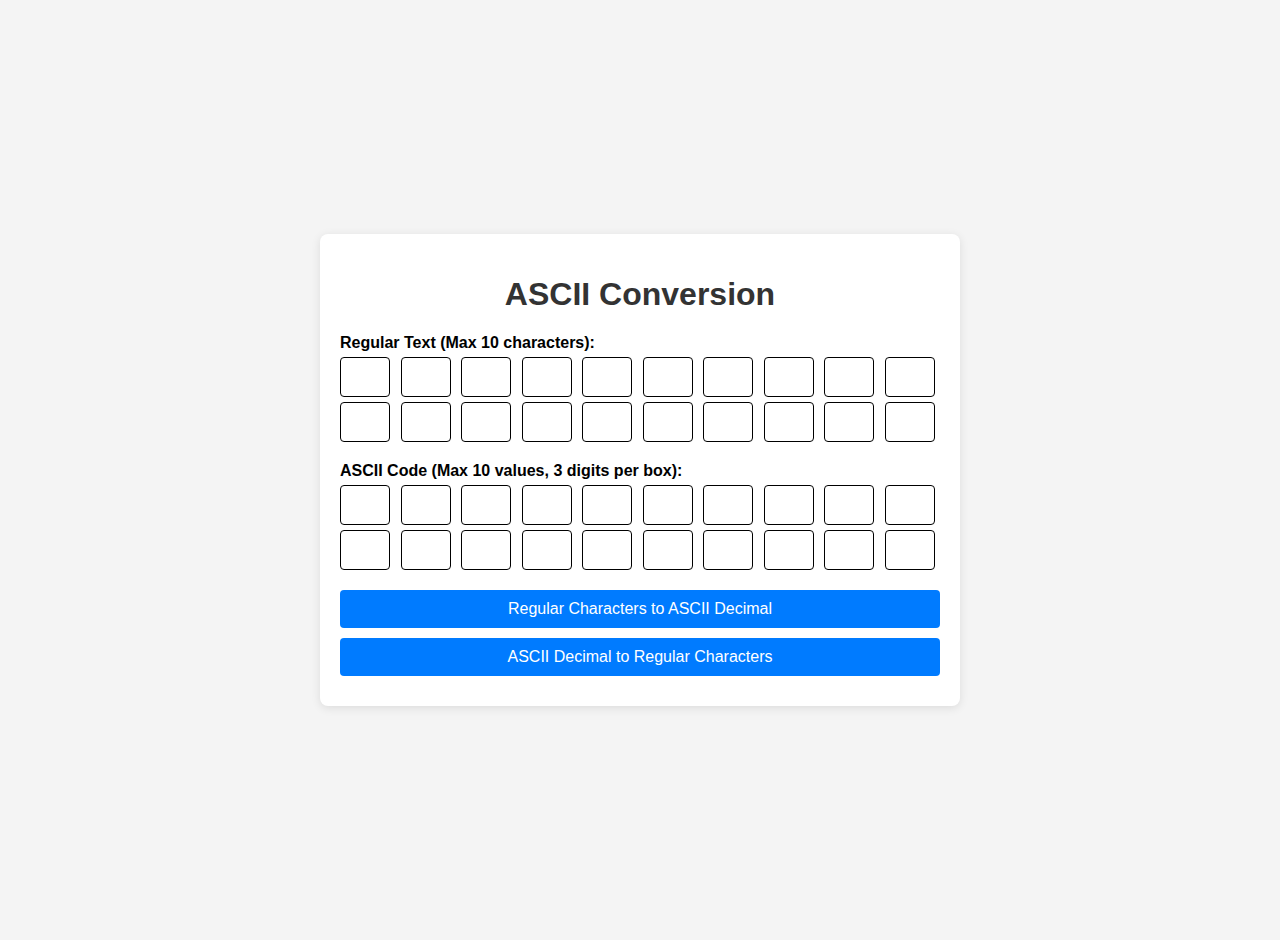
==== index.html @ 986e2286 "first commit" ====
<!DOCTYPE html>
<html lang="en">
<head>
    <meta charset="UTF-8">
    <meta name="viewport" content="width=device-width, initial-scale=1.0">
    <title>ASCII Code Encoder/Decoder</title>
    <style>
        body {
            font-family: Arial, sans-serif;
            background-color: #f4f4f4;
            margin: 0;
            padding: 20px;
            display: flex;
            justify-content: center;
            align-items: center;
            height: 100vh;
        }
        .container {
            background: white;
            border-radius: 8px;
            padding: 20px;
            box-shadow: 0 2px 10px rgba(0, 0, 0, 0.1);
            width: 100%;
            max-width: 600px;
        }
        h1 {
            text-align: center;
            color: #333;
        }
        .grid {
            display: grid;
            grid-template-columns: repeat(10, 1fr);
            gap: 5px;
            margin-bottom: 20px;
        }
        .box {
            width: 50px; /* Width adjusted for 3 digits */
            height: 40px;
            text-align: center;
            font-size: 16px;
            font-weight: bold;
            border: 1px solid black;
            border-radius: 4px;
            background-color: white;
            color: black;
            display: flex;
            justify-content: center;
            align-items: center;
            transition: border 0.3s;
            padding: 0 5px;
            box-sizing: border-box;
            max-width: 100%;
        }
        .box.filled {
            border: 1px solid black; /* Retain black border when filled */
        }
        .box.active {
            border: 2px solid blue; /* Blue border for active box */
        }
        button {
            width: 100%;
            padding: 10px;
            background: #007BFF;
            color: white;
            border: none;
            border-radius: 4px;
            font-size: 16px;
            cursor: pointer;
            margin-bottom: 10px;
        }
        button:hover {
            background: #0056b3;
        }
        .label {
            margin: 0 0 5px;
            font-weight: bold;
        }
        input[type="text"] {
            position: absolute;
            opacity: 0;
            pointer-events: none;
        }
    </style>
</head>
<body>
    <div class="container">
        <h1>ASCII Conversion</h1>

        <p class="label">Regular Text (Max 10 characters):</p>
        <div id="textGrid" class="grid"></div>

        <p class="label">ASCII Code (Max 10 values, 3 digits per box):</p>
        <div id="asciiGrid" class="grid"></div>

        <button onclick="encodeToASCII()">Regular Characters to ASCII Decimal</button>
        <button onclick="decodeFromASCII()">ASCII Decimal to Regular Characters</button>

        <!-- Hidden input fields -->
        <input id="normalTextInput" type="text" maxlength="20" autofocus>
        <input id="asciiInput" type="text" maxlength="60">
    </div>

    <script>
        const maxCharacters = 20;
        const maxDigitsPerBox = 3; // 3 digits per ASCII box

        // Create the grids for both normal text and ASCII codes
        function createGrid(containerId) {
            const container = document.getElementById(containerId);
            container.innerHTML = ''; // Clear existing grid
            for (let i = 0; i < maxCharacters; i++) {
                const box = document.createElement('div');
                box.className = 'box';
                box.setAttribute('contenteditable', 'true');
                container.appendChild(box);
            }
        }

        function updateGrid(containerId, values) {
            const container = document.getElementById(containerId);
            const boxes = container.querySelectorAll('.box');
            boxes.forEach((box, index) => {
                box.innerText = values[index] || '';
                // Add the filled class if the box is not empty
                if (values[index]) {
                    box.classList.add('filled');
                } else {
                    box.classList.remove('filled');
                }
            });
        }

        function getGridValues(containerId) {
            const container = document.getElementById(containerId);
            return Array.from(container.querySelectorAll('.box'))
                .map(box => box.innerText.trim())
                .filter(value => value !== '');
        }

        function encodeToASCII() {
            const textValues = getGridValues('textGrid');
            if (textValues.length === 0) {
                alert('Please enter text to encode.');
                return;
            }
            const asciiValues = textValues.map(char => char.charCodeAt(0).toString());
            updateGrid('asciiGrid', asciiValues);
        }

        function decodeFromASCII() {
            const asciiValues = getGridValues('asciiGrid');
            if (asciiValues.length === 0) {
                alert('Please enter ASCII codes to decode.');
                return;
            }
            try {
                const textValues = asciiValues.map(code => String.fromCharCode(parseInt(code, 10)));
                updateGrid('textGrid', textValues);
            } catch (error) {
                alert('Invalid ASCII input. Ensure all entries are valid numbers.');
            }
        }

        // Handle input for normal text grid
        function handleTextGridInput(event) {
            const grid = document.getElementById('textGrid');
            const boxes = grid.querySelectorAll('.box');
            let nextBox = null;

            boxes.forEach((box, index) => {
                if (box === event.target) {
                    box.classList.add('filled');
                    nextBox = boxes[index + 1] || null;
                } else {
                    box.classList.remove('active');
                }
            });

            // Move the active blue border to the next box
            if (nextBox) {
                nextBox.classList.add('active');
                nextBox.focus();
            }
        }

        // Handle input for ASCII code grid
        function handleAsciiGridInput(event) {
            const grid = document.getElementById('asciiGrid');
            const boxes = grid.querySelectorAll('.box');
            let nextBox = null;

            // Track the input length for the box
            const currentValue = event.target.innerText.trim();

            // If the box is filled with 3 characters, move to the next one
            if (currentValue.length >= maxDigitsPerBox) {
                nextBox = boxes[Array.from(boxes).indexOf(event.target) + 1] || null;
                if (nextBox) {
                    nextBox.focus();
                }
            }
        }

        // Set the active box (move the blue border)
        function setActiveBox(containerId) {
            const boxes = document.getElementById(containerId).querySelectorAll('.box');
            boxes.forEach(box => box.classList.remove('active'));
            const activeBox = Array.from(boxes).find(box => box.innerText === '' || box.innerText === null);
            if (activeBox) {
                activeBox.classList.add('active');
                activeBox.focus();
            }
        }

        // Initialize grids and hidden input
        createGrid('textGrid');
        createGrid('asciiGrid');

        // Add event listeners for grid inputs
        document.getElementById('textGrid').addEventListener('click', () => {
            setActiveBox('textGrid');
        });
        document.getElementById('asciiGrid').addEventListener('click', () => {
            setActiveBox('asciiGrid');
        });

        // Handle typing events for both normal text and ASCII inputs
        document.querySelectorAll('.box').forEach(box => {
            box.addEventListener('input', handleTextGridInput);
        });

        document.querySelectorAll('.box').forEach(box => {
            box.addEventListener('input', handleAsciiGridInput);
        });

        // Deactivate active box if clicking outside the grid
        document.body.addEventListener('click', (event) => {
            if (!document.getElementById('textGrid').contains(event.target) && 
                !document.getElementById('asciiGrid').contains(event.target)) {
                document.querySelectorAll('.box').forEach(box => box.classList.remove('active'));
            }
        });

        // Handle Backspace to move to the previous box and place cursor at the end
        document.querySelectorAll('.box').forEach(box => {
            box.addEventListener('keydown', function(event) {
                if (event.key === 'Backspace' && event.target.innerText === '') {
                    const previousBox = event.target.previousElementSibling;
                    if (previousBox) {
                        previousBox.classList.add('active');
                        previousBox.focus();
                        previousBox.innerText = previousBox.innerText.trim();
                    }
                }
            });
        });
    </script>
</body>
</html>
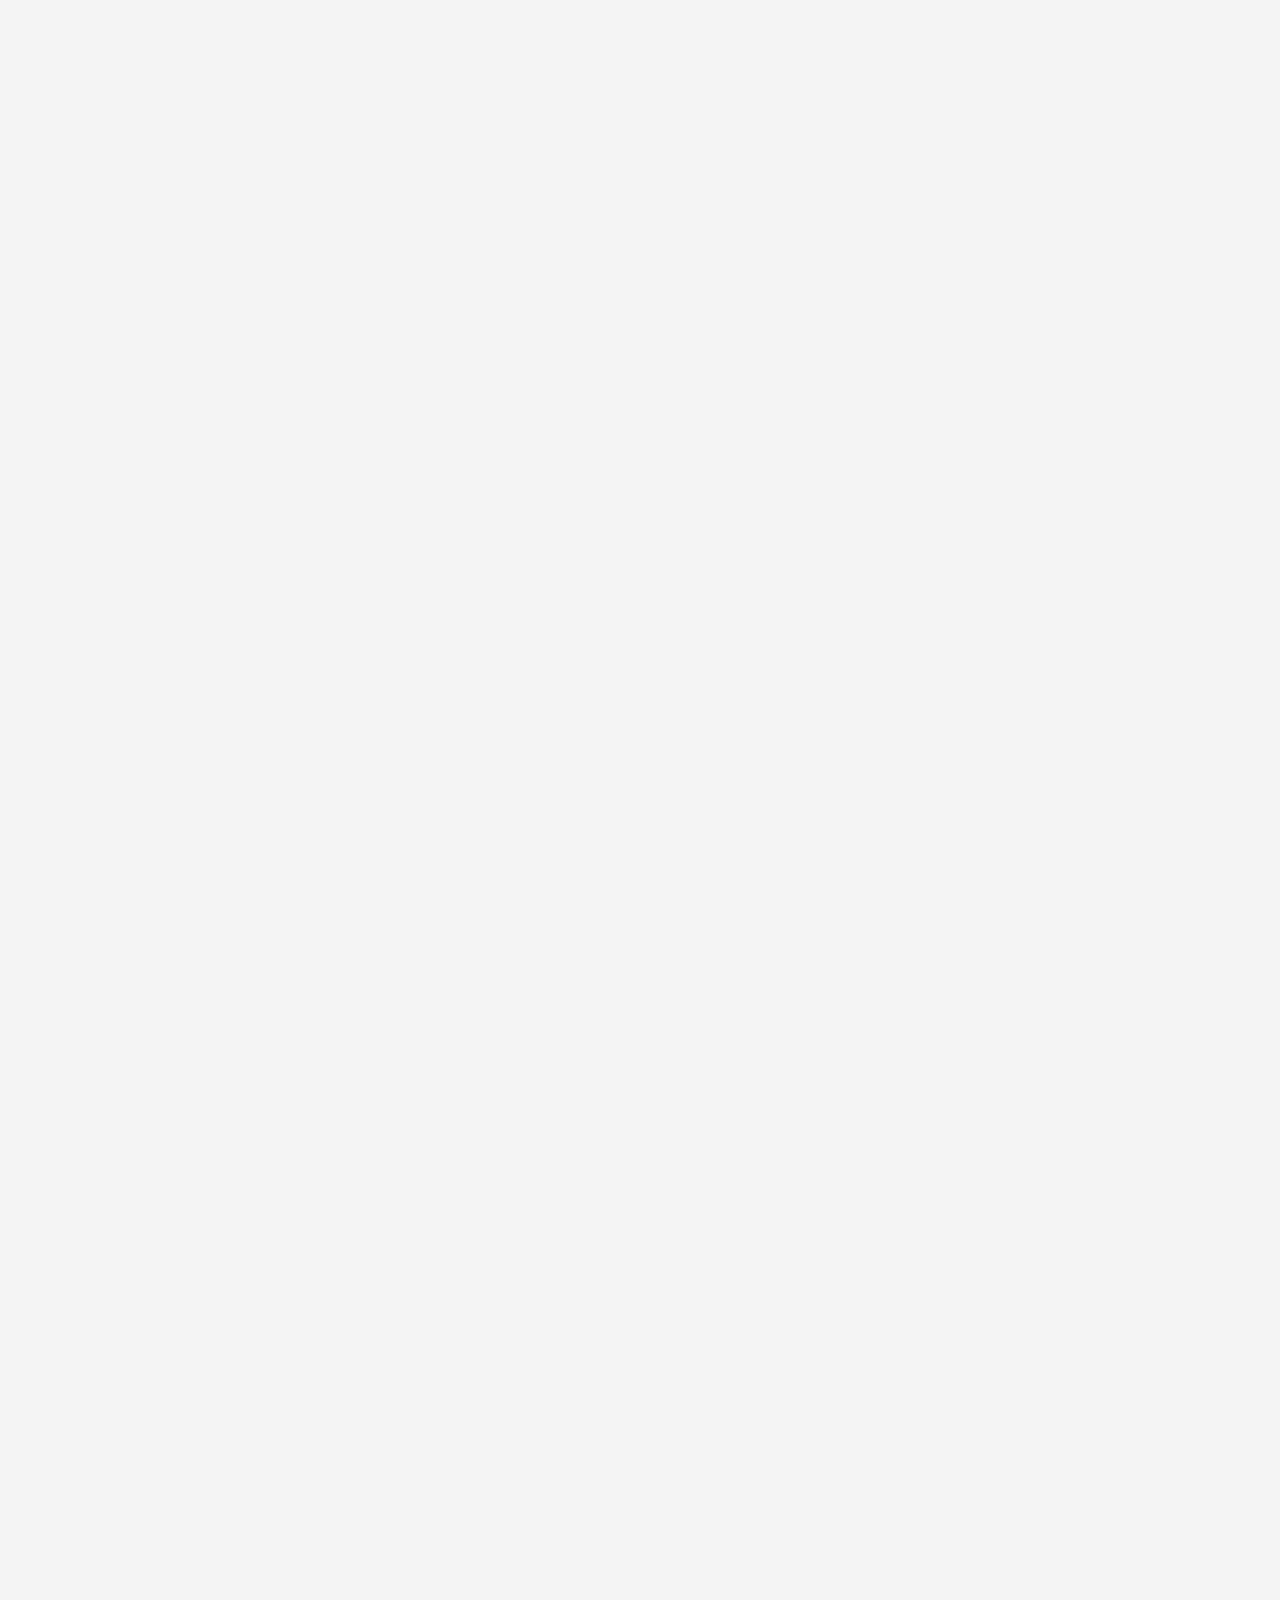
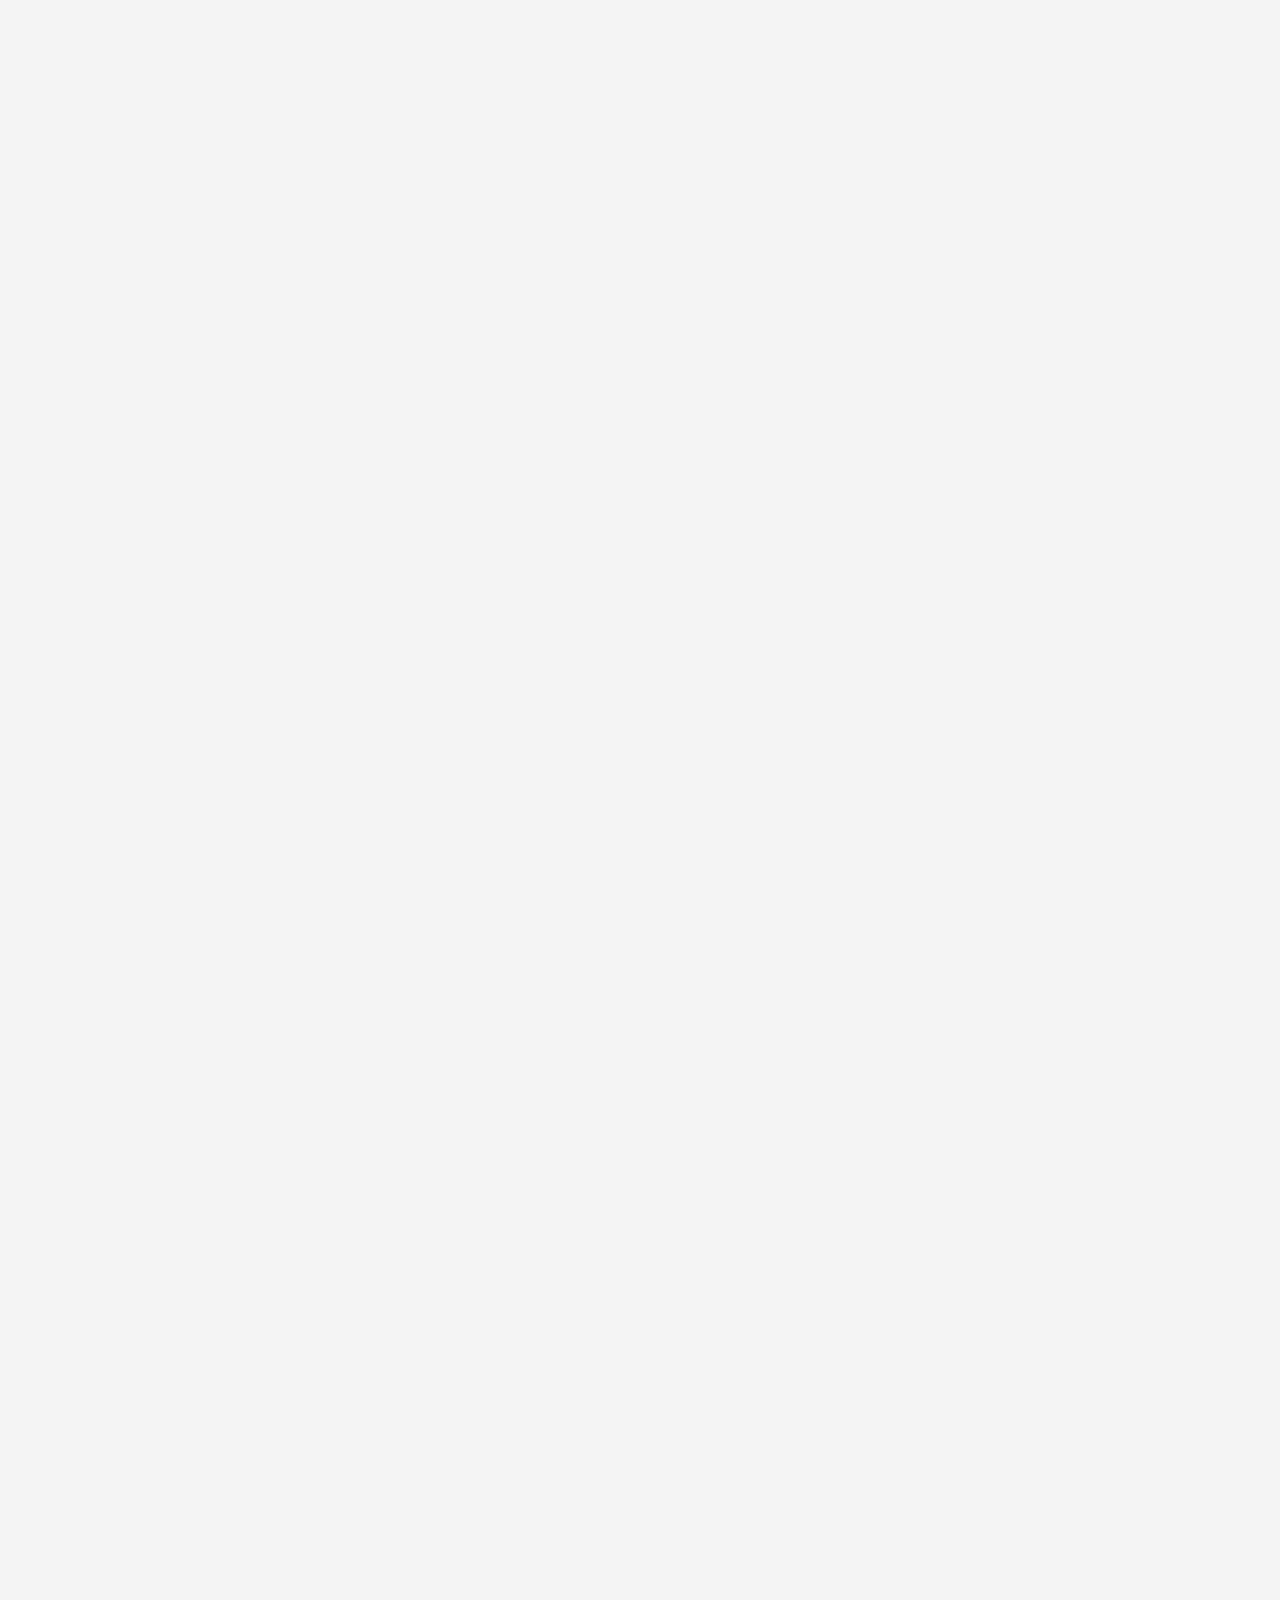
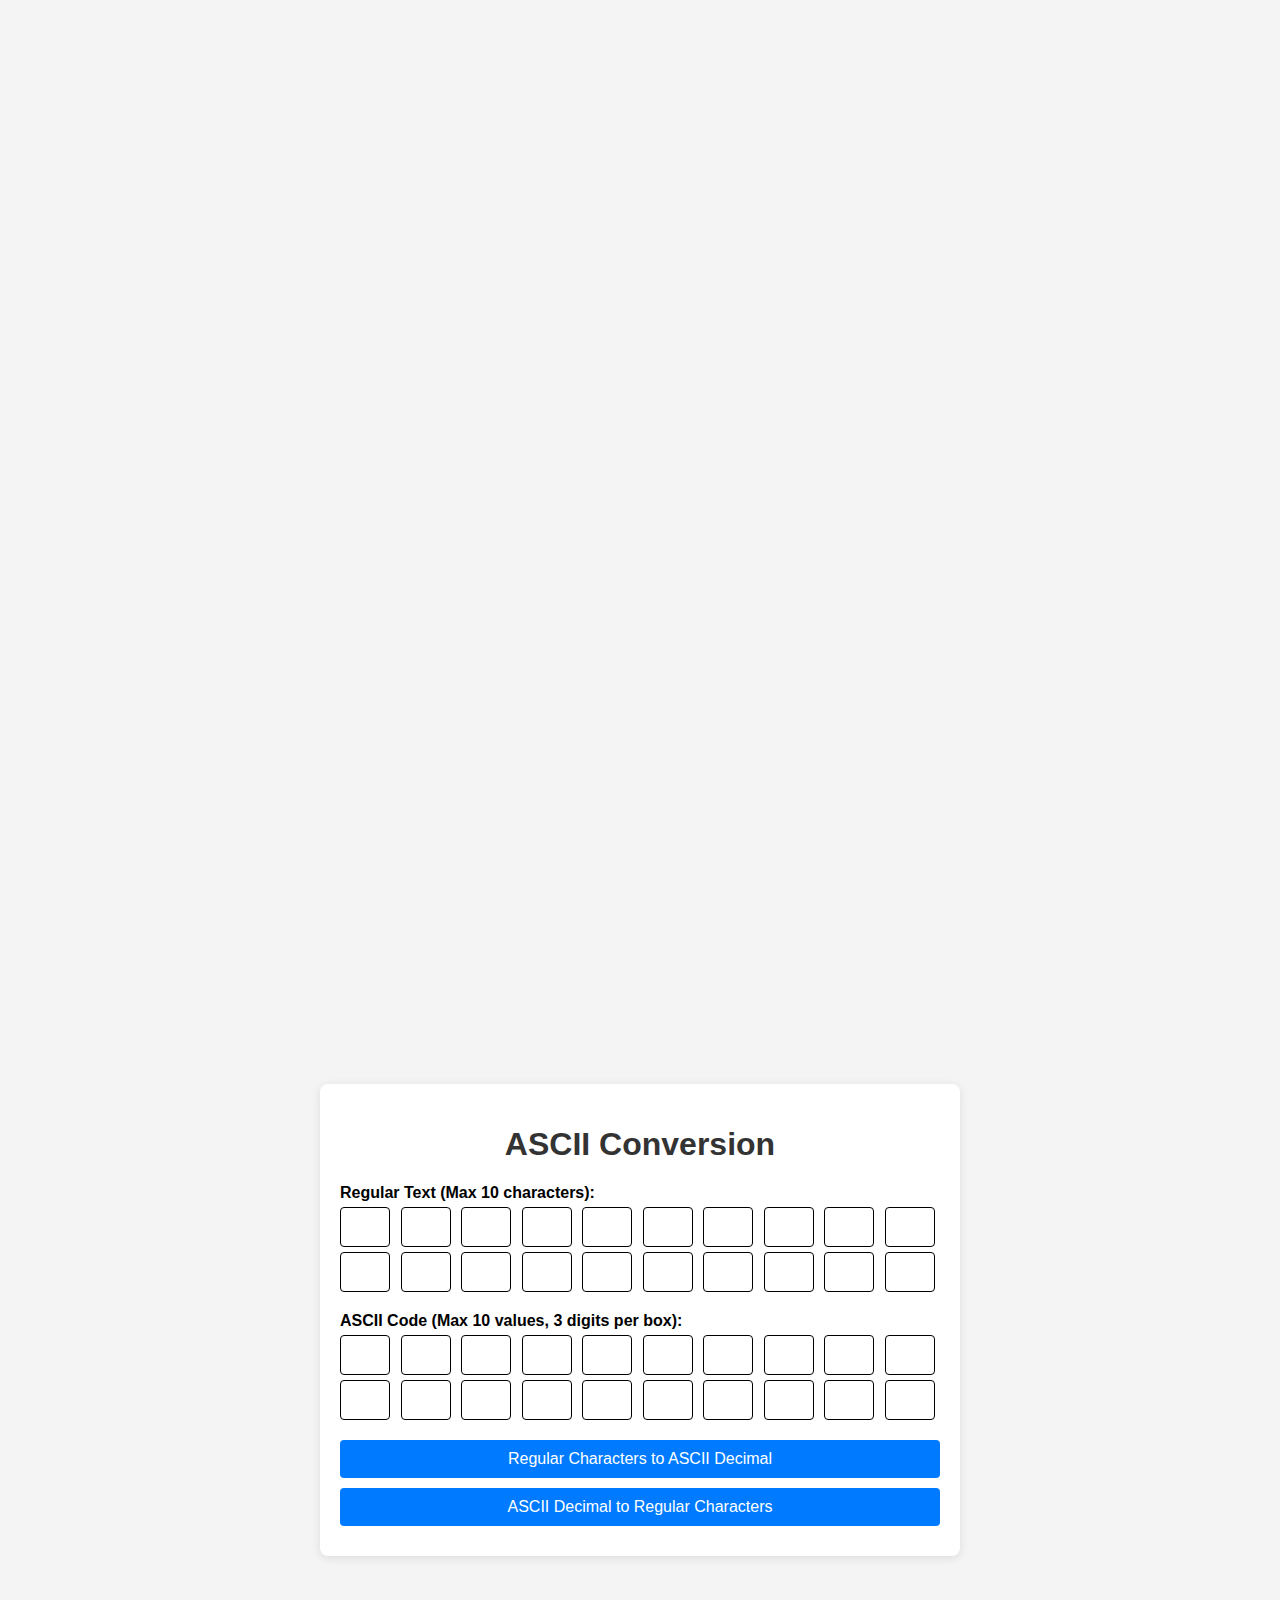
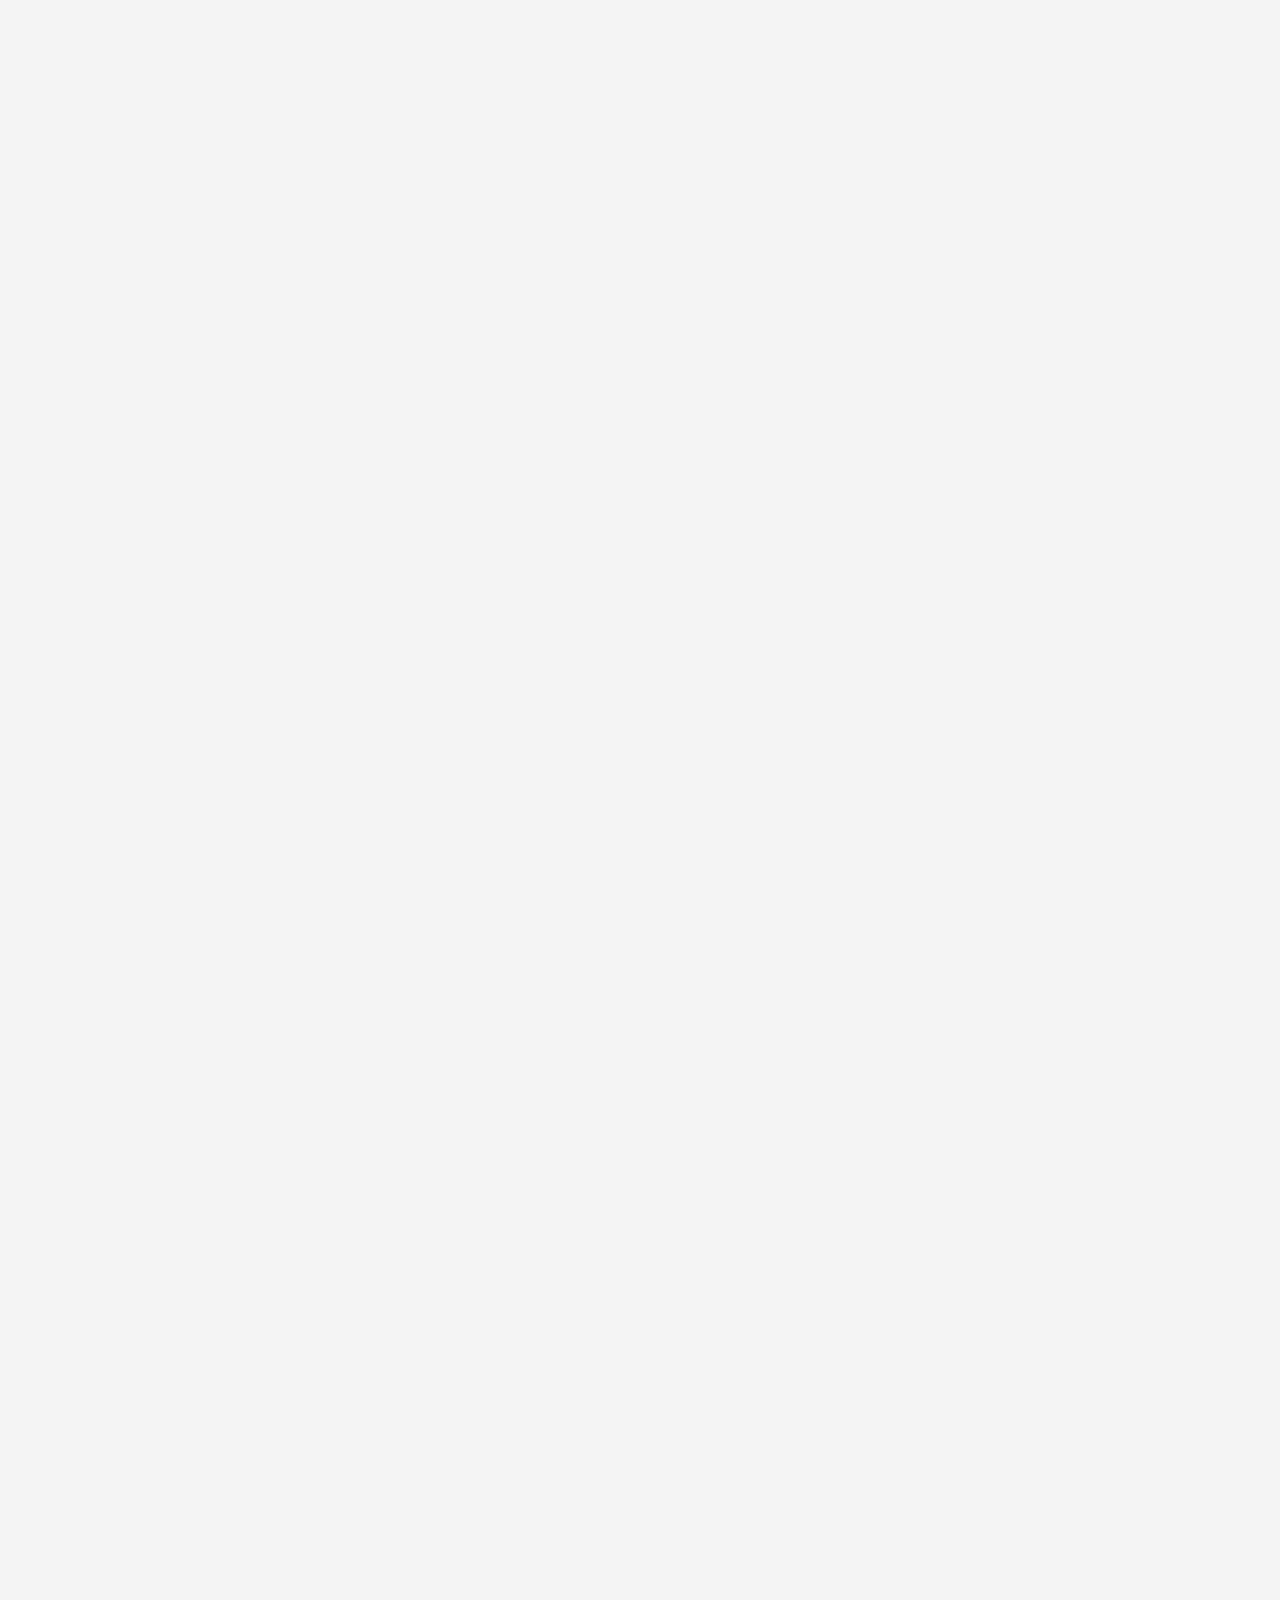
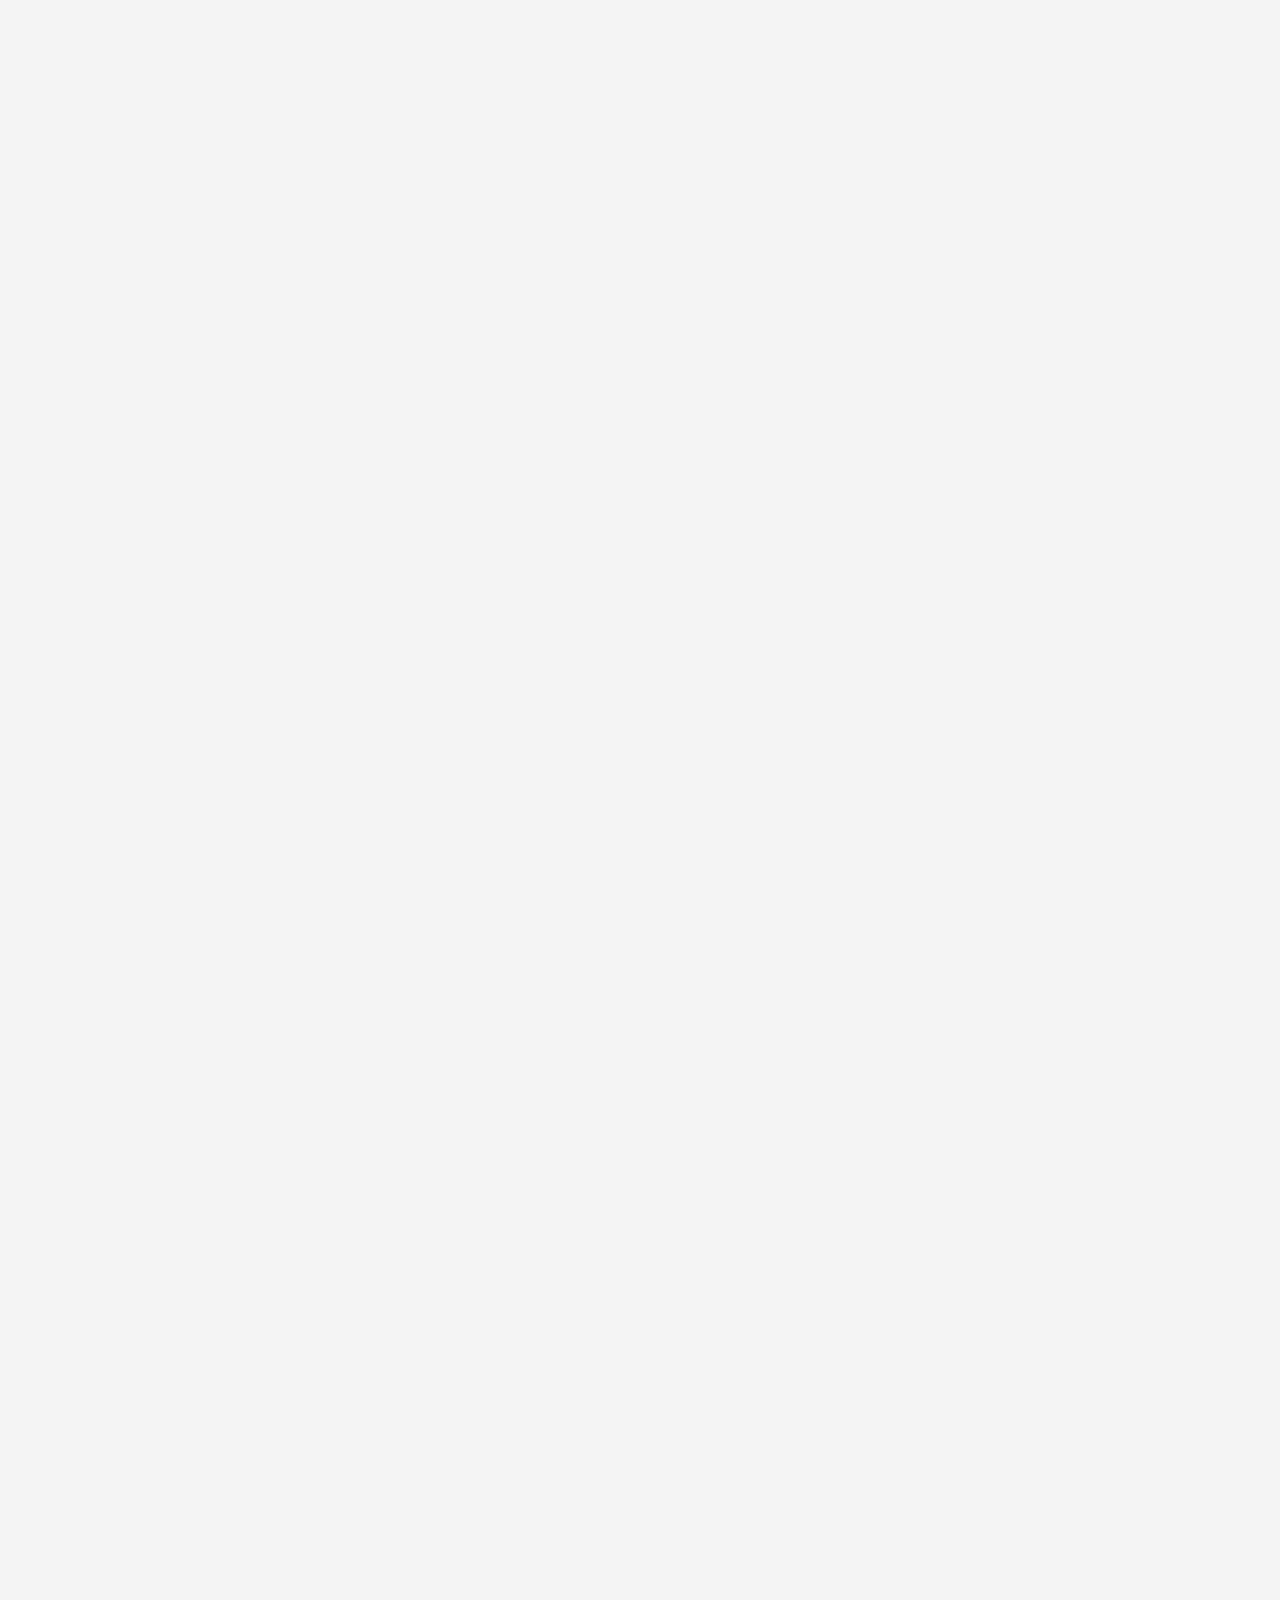
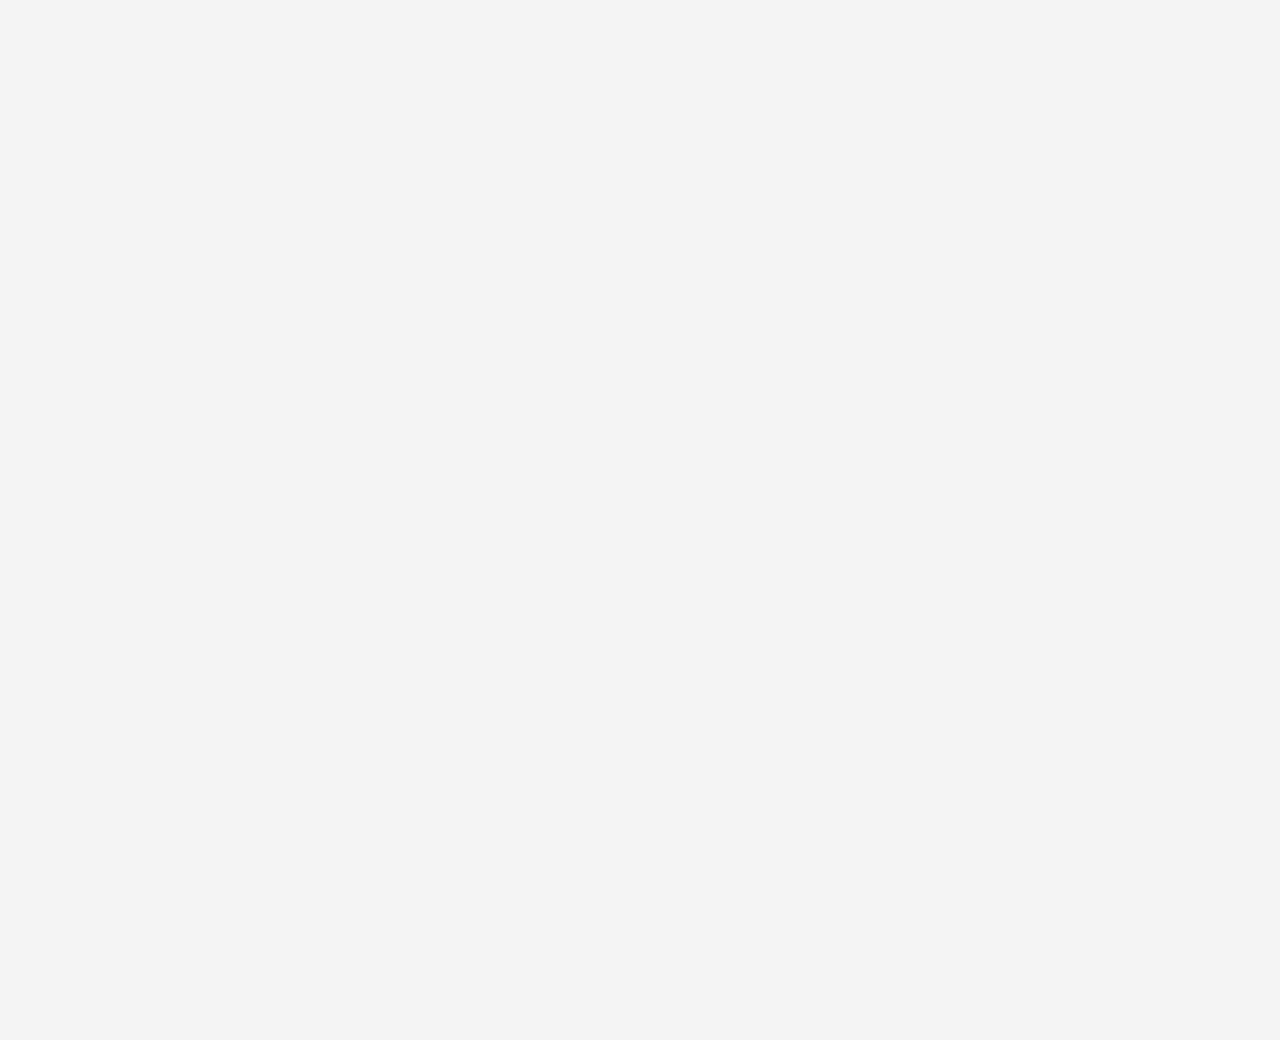
==== commit d02ad9c4: "HELLO CAN YOU SEE ME" ====
--- a/index.html
+++ b/index.html
@@ -13,7 +13,7 @@
             display: flex;
             justify-content: center;
             align-items: center;
-            height: 100vh;
+            height: 1000vh; 
         }
         .container {
             background: white;
@@ -83,6 +83,7 @@
     </style>
 </head>
 <body>
+    <!--HELLO CAN YOU SEE ME-->
     <div class="container">
         <h1>ASCII Conversion</h1>
 
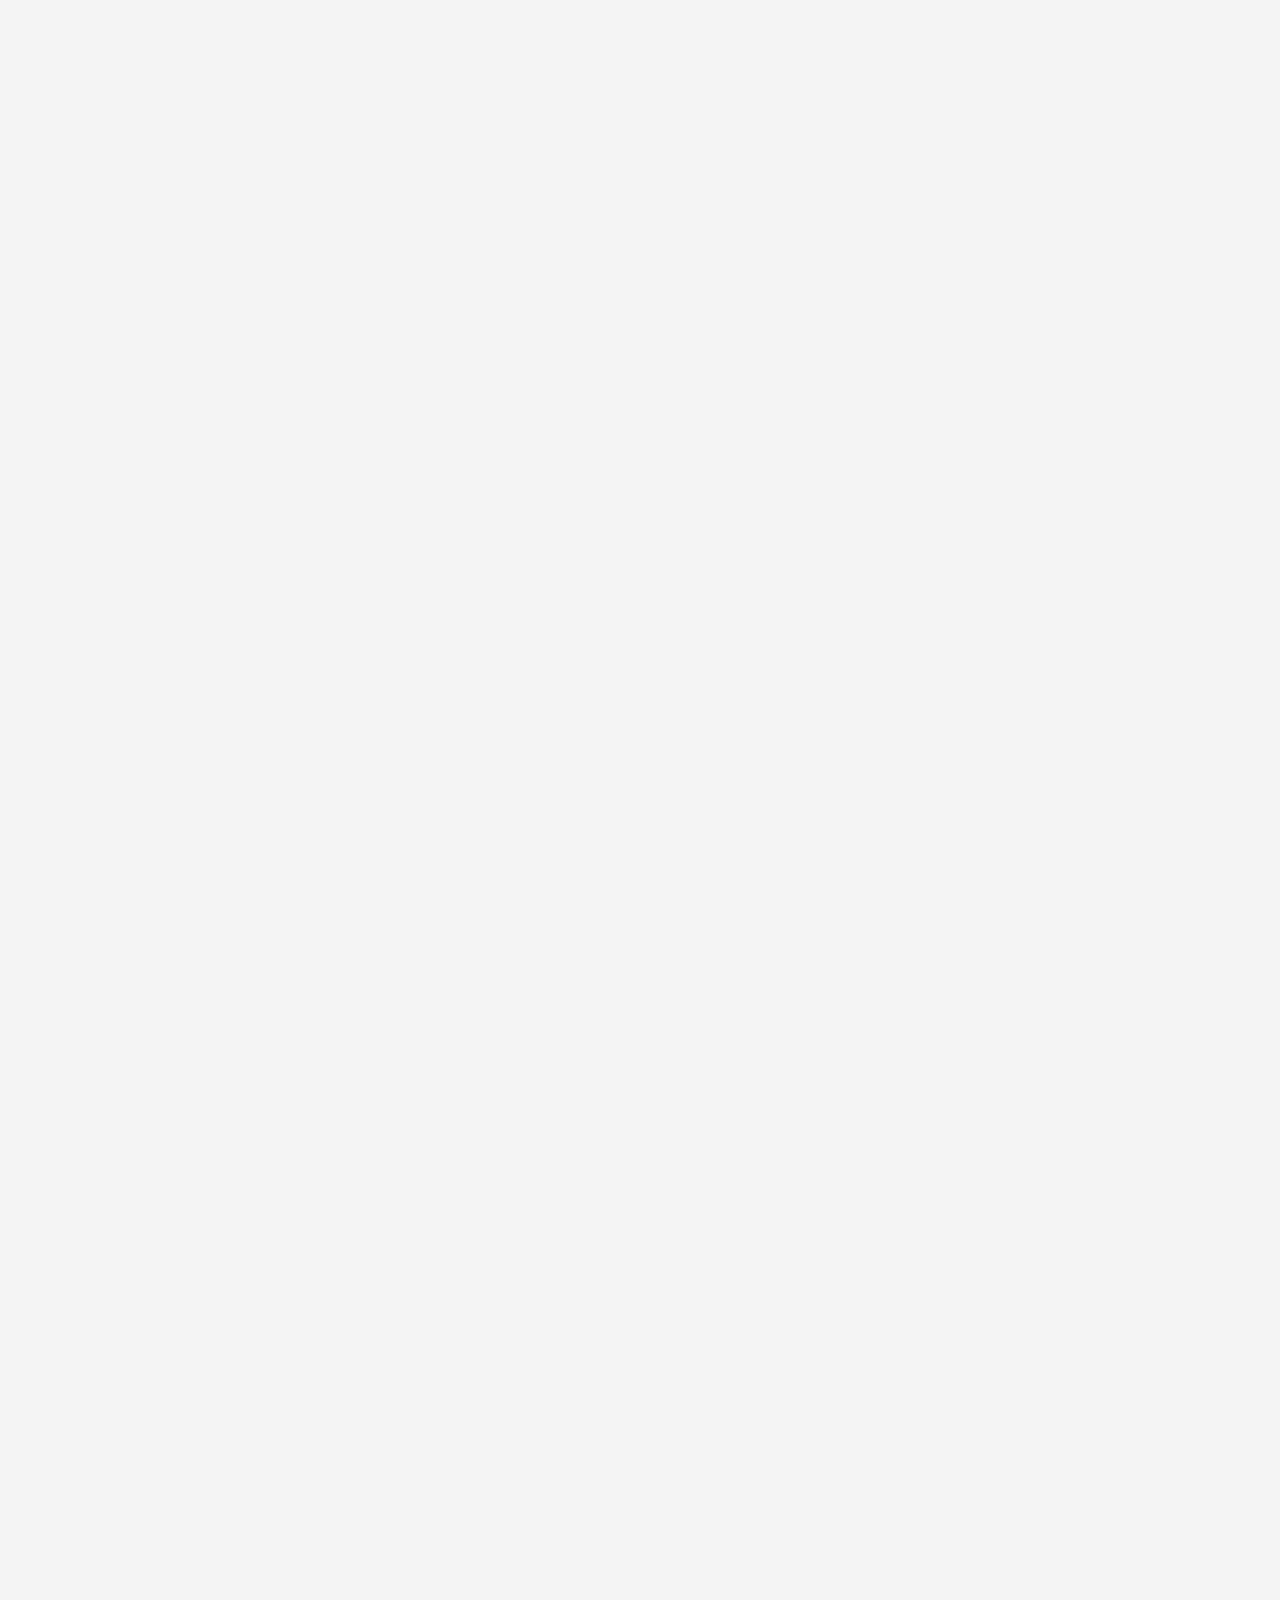
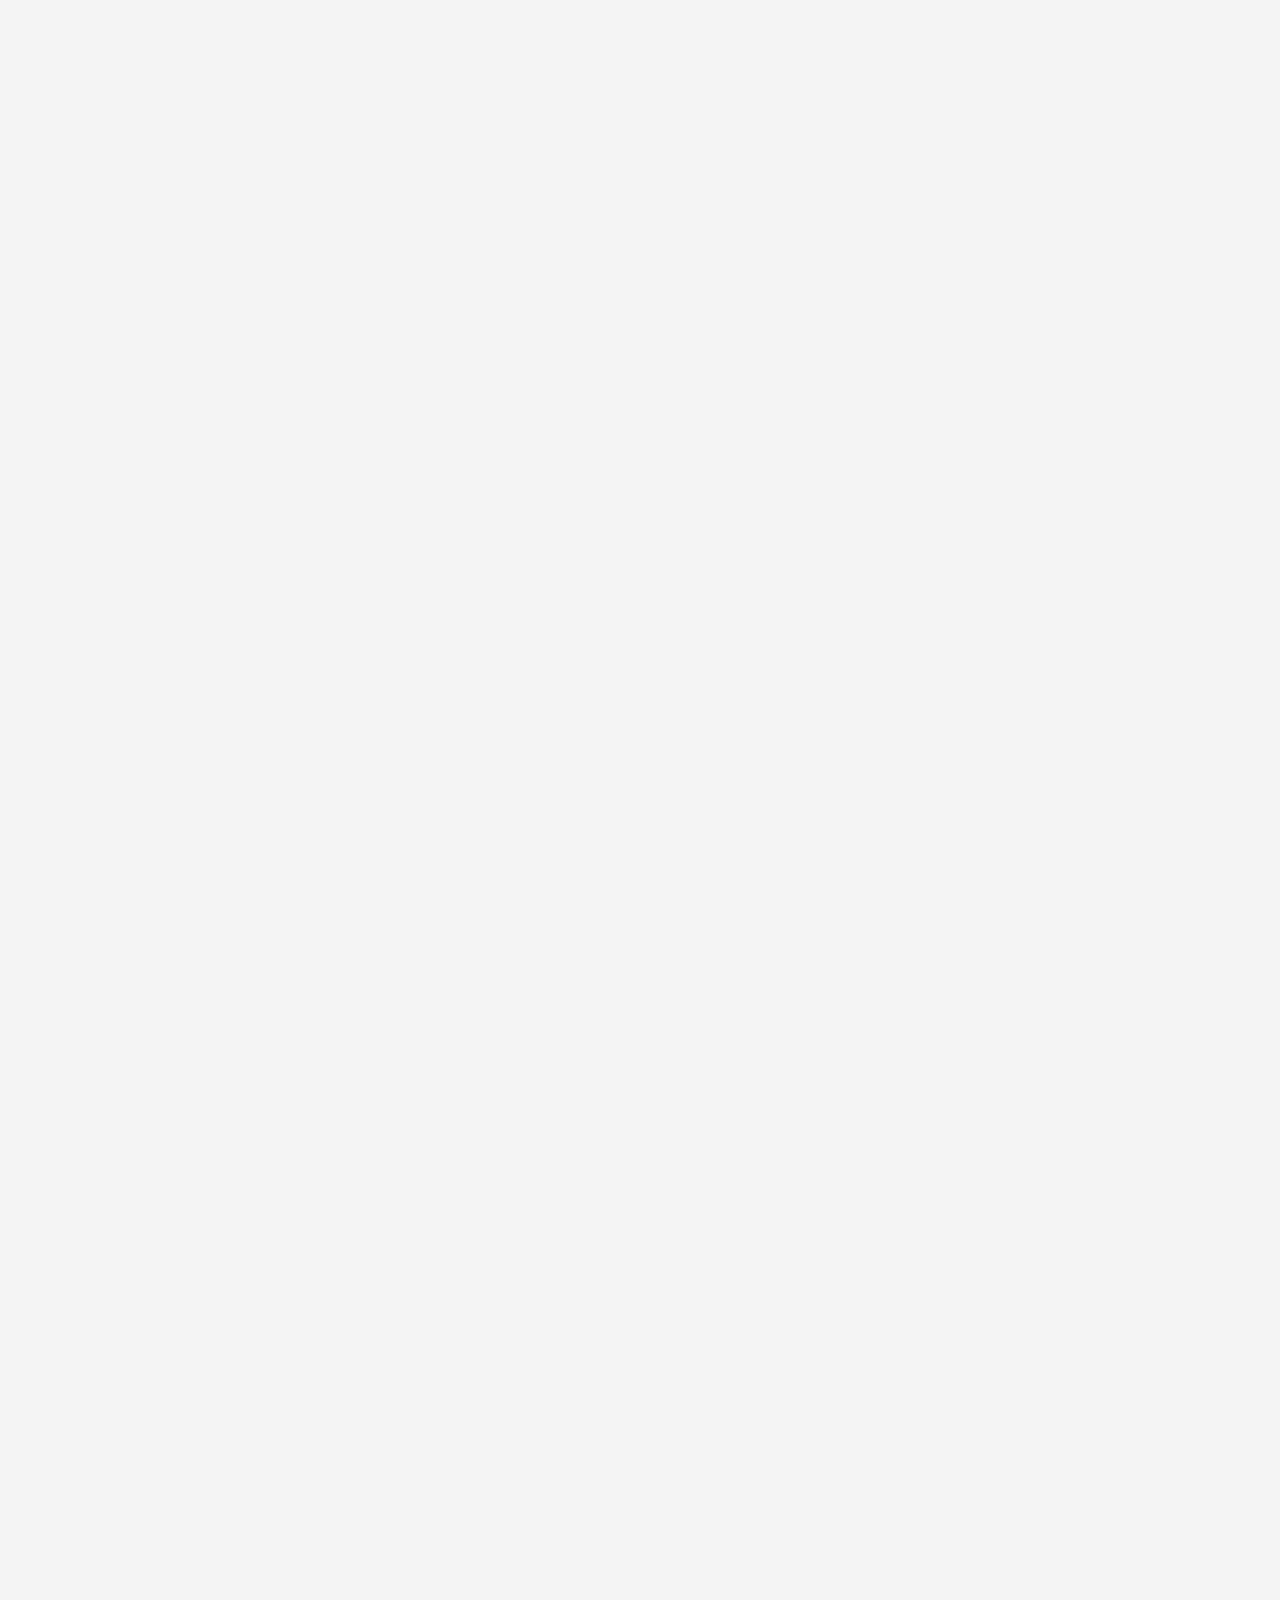
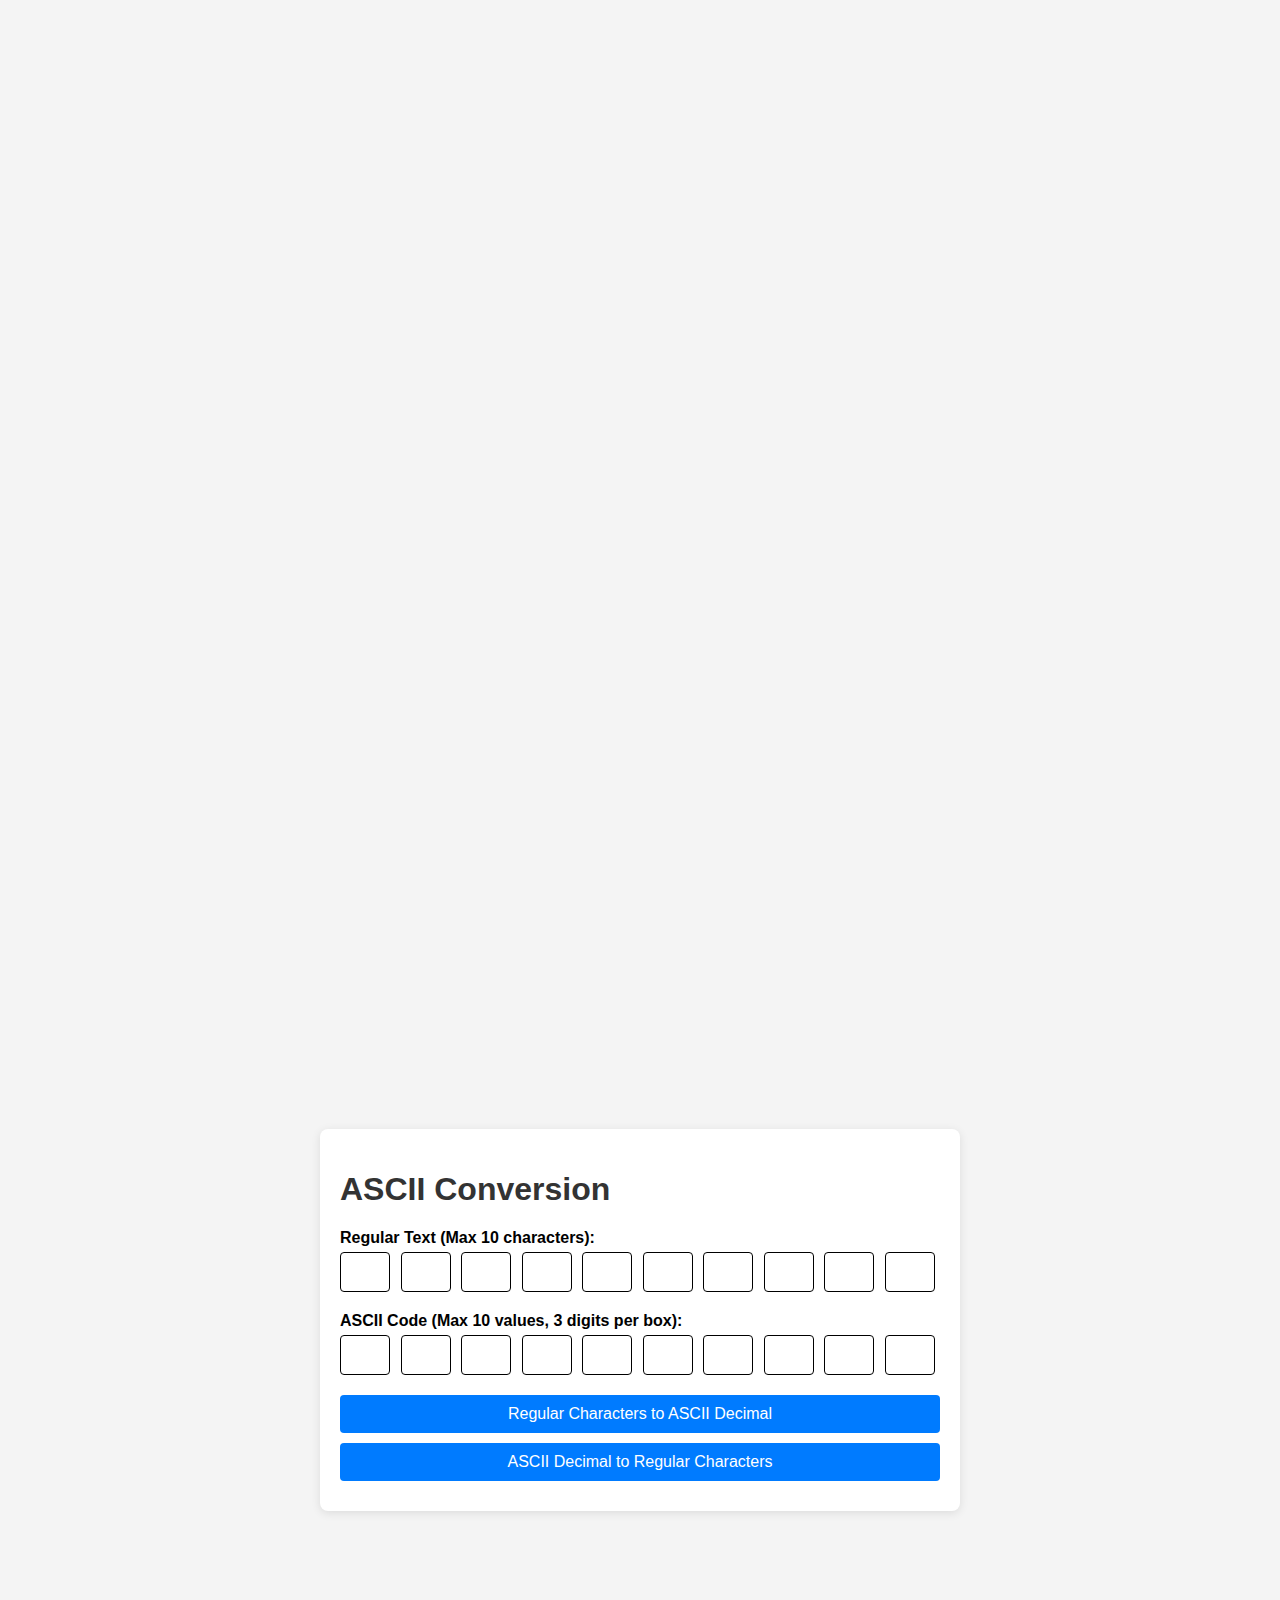
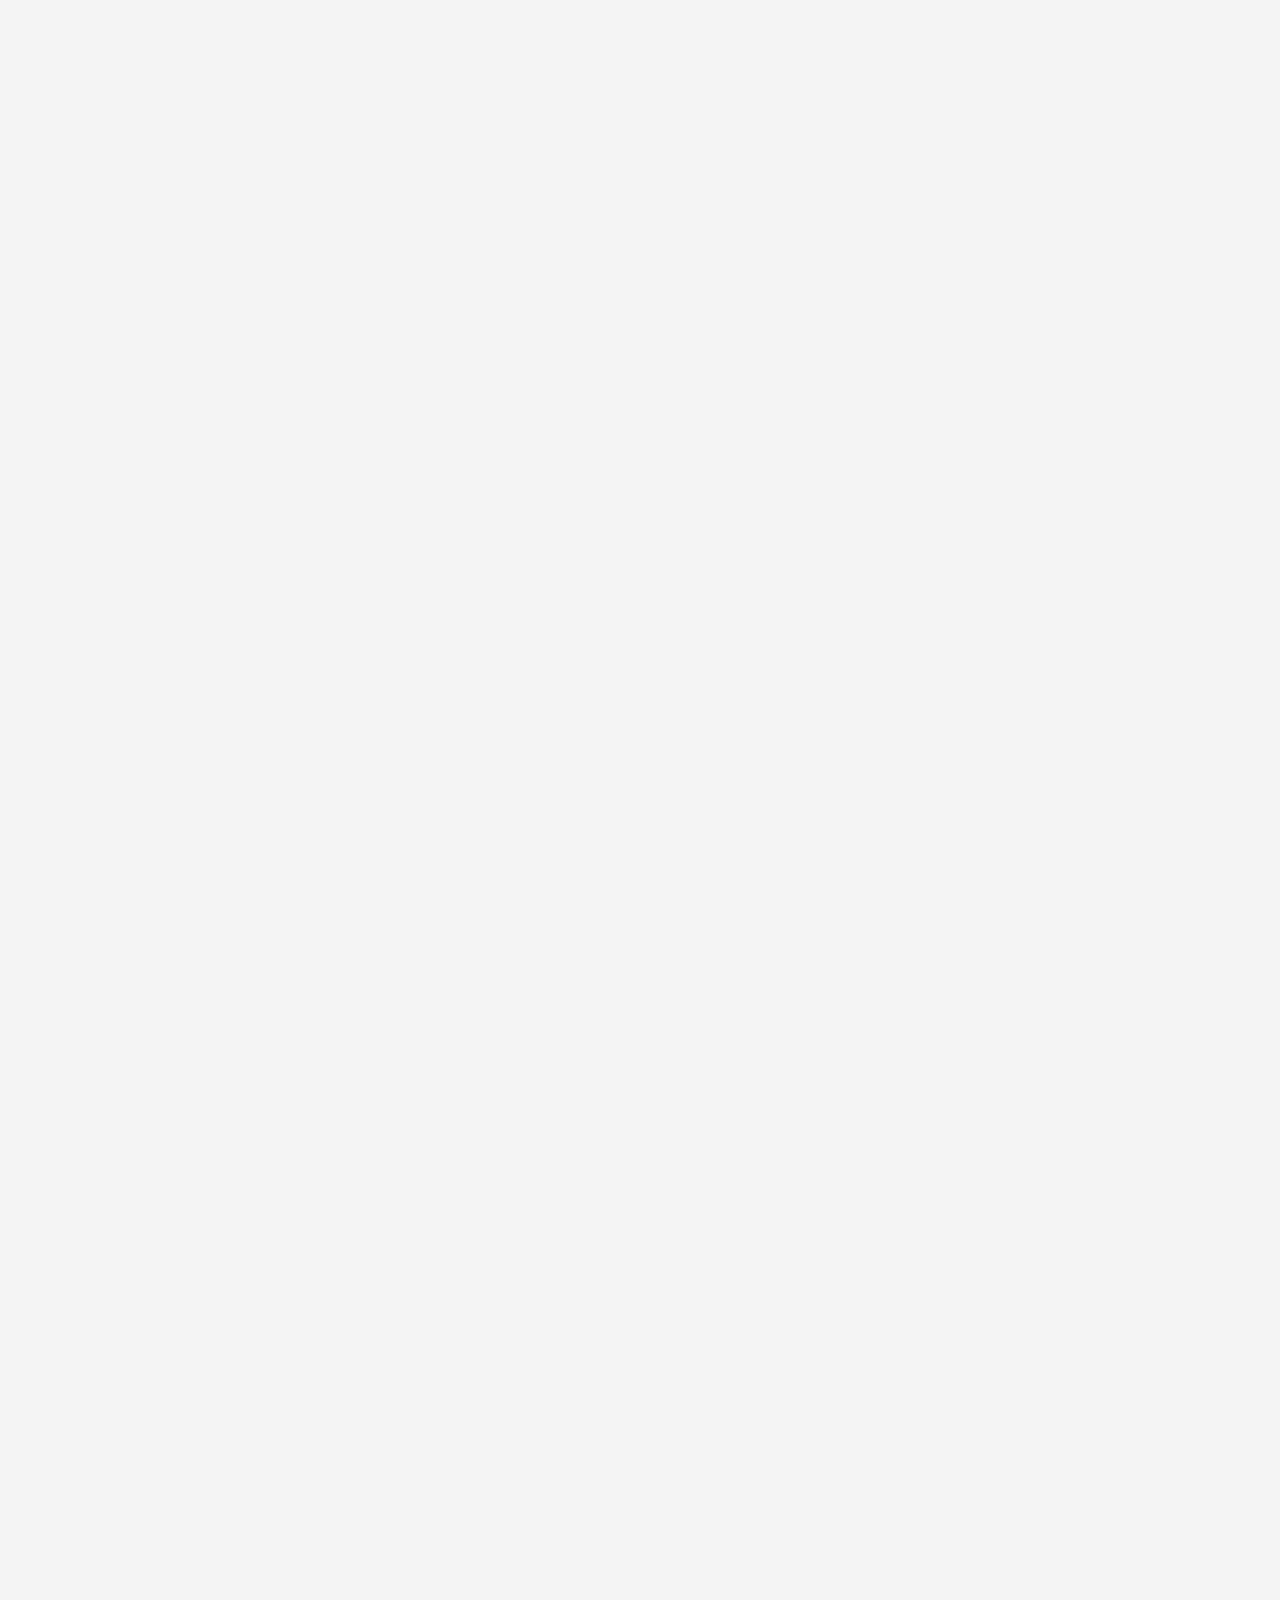
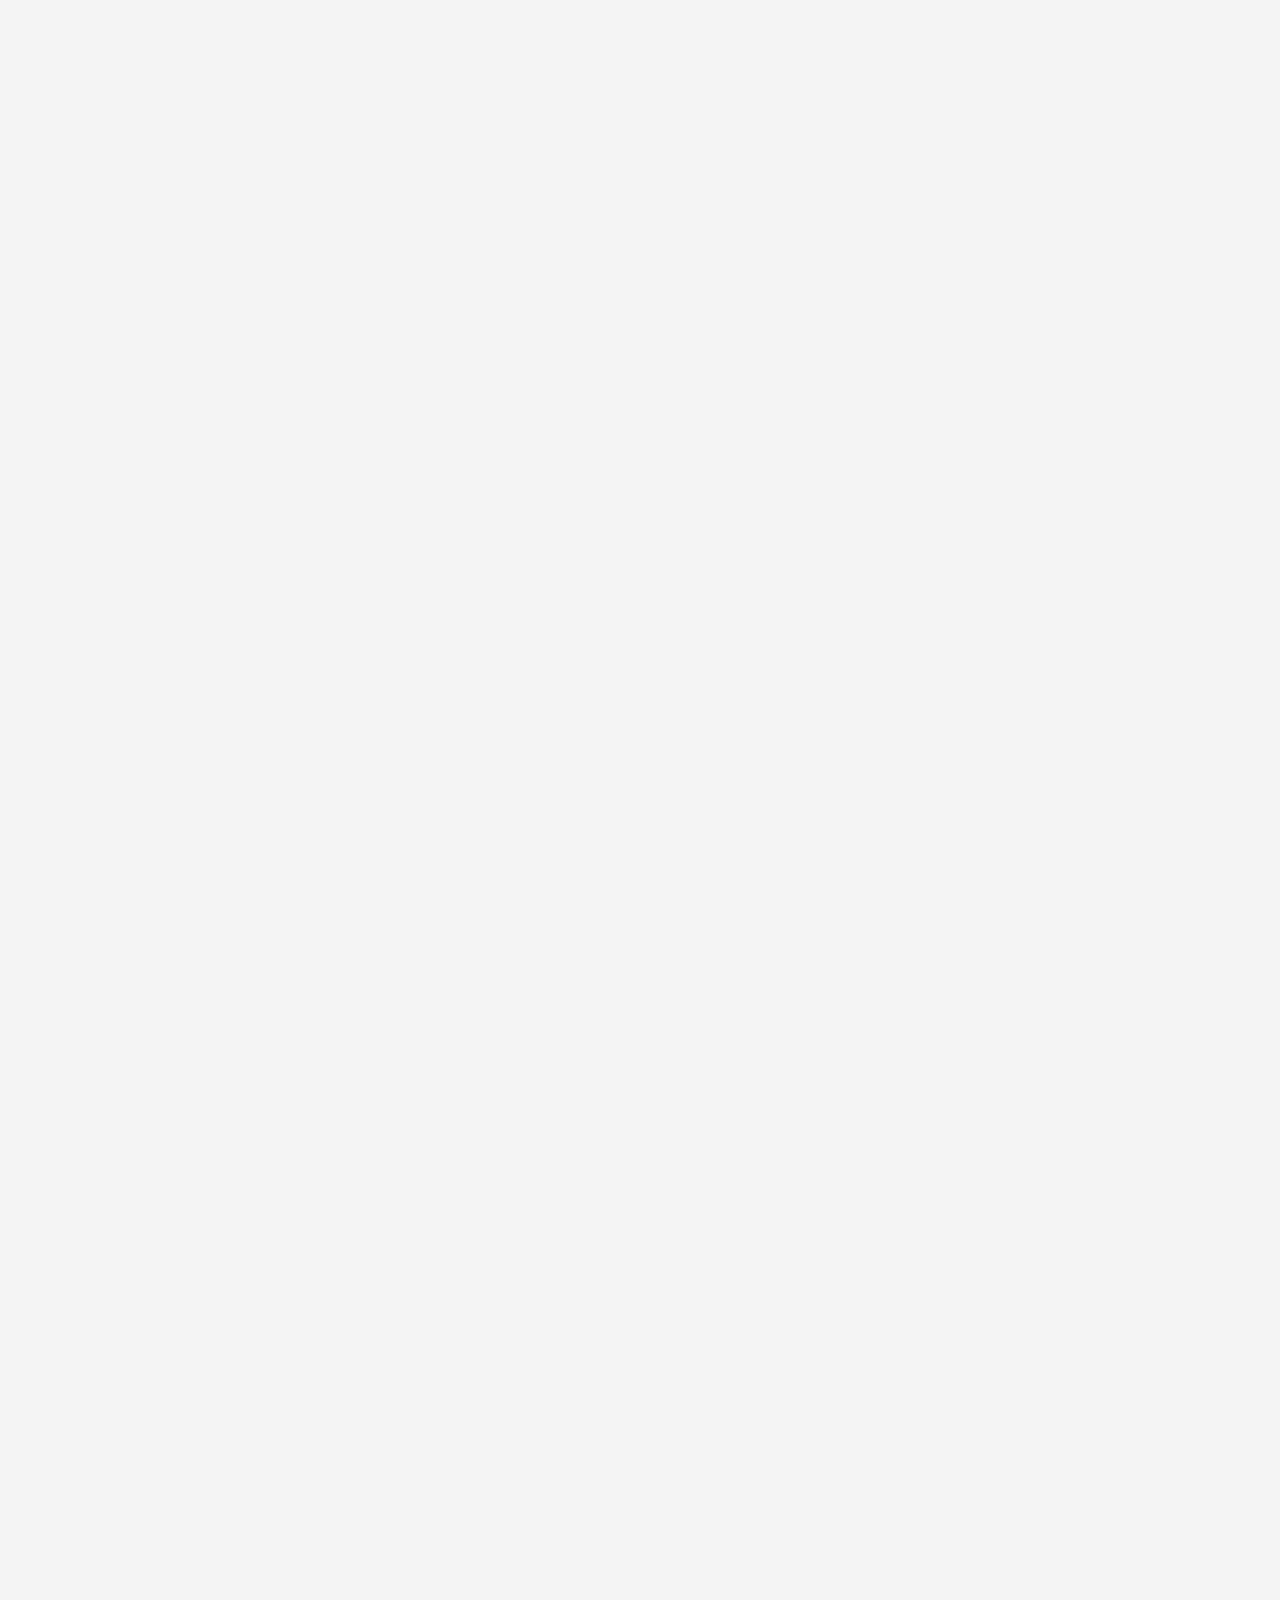
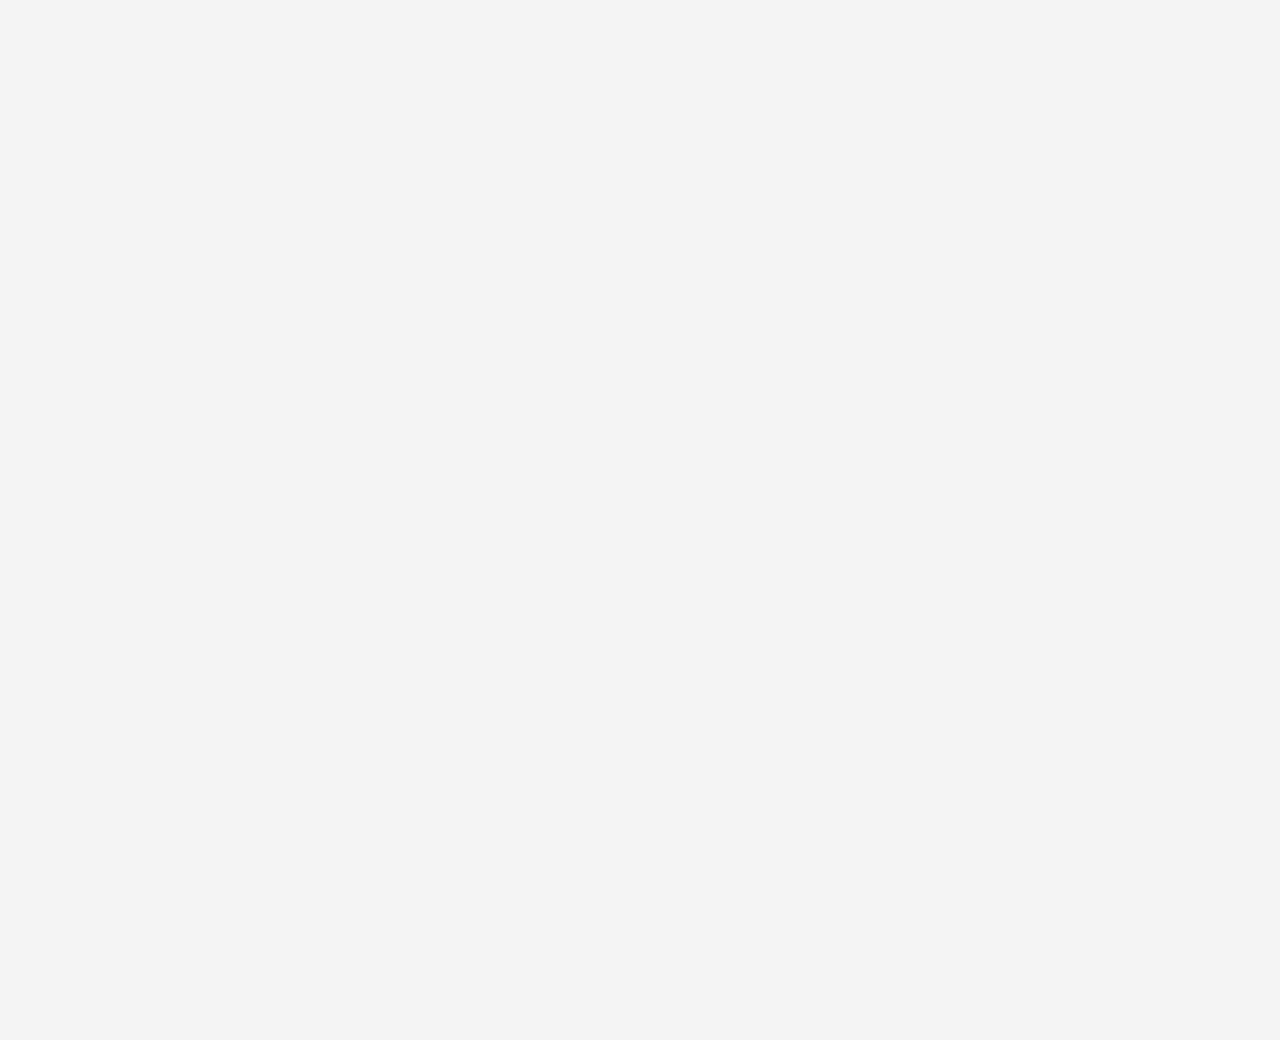
==== commit 20cfe095: "meeting" ====
--- a/index.html
+++ b/index.html
@@ -23,7 +23,7 @@
             width: 100%;
             max-width: 600px;
         }
-        h1 {
+        h1 {kz
             text-align: center;
             color: #333;
         }
@@ -97,12 +97,12 @@
         <button onclick="decodeFromASCII()">ASCII Decimal to Regular Characters</button>
 
         <!-- Hidden input fields -->
-        <input id="normalTextInput" type="text" maxlength="20" autofocus>
-        <input id="asciiInput" type="text" maxlength="60">
+        <input id="normalTextInput" type="text" maxlength="10" autofocus>
+        <input id="asciiInput" type="text" maxlength="30">
     </div>
 
     <script>
-        const maxCharacters = 20;
+        const maxCharacters = 10;
         const maxDigitsPerBox = 3; // 3 digits per ASCII box
 
         // Create the grids for both normal text and ASCII codes
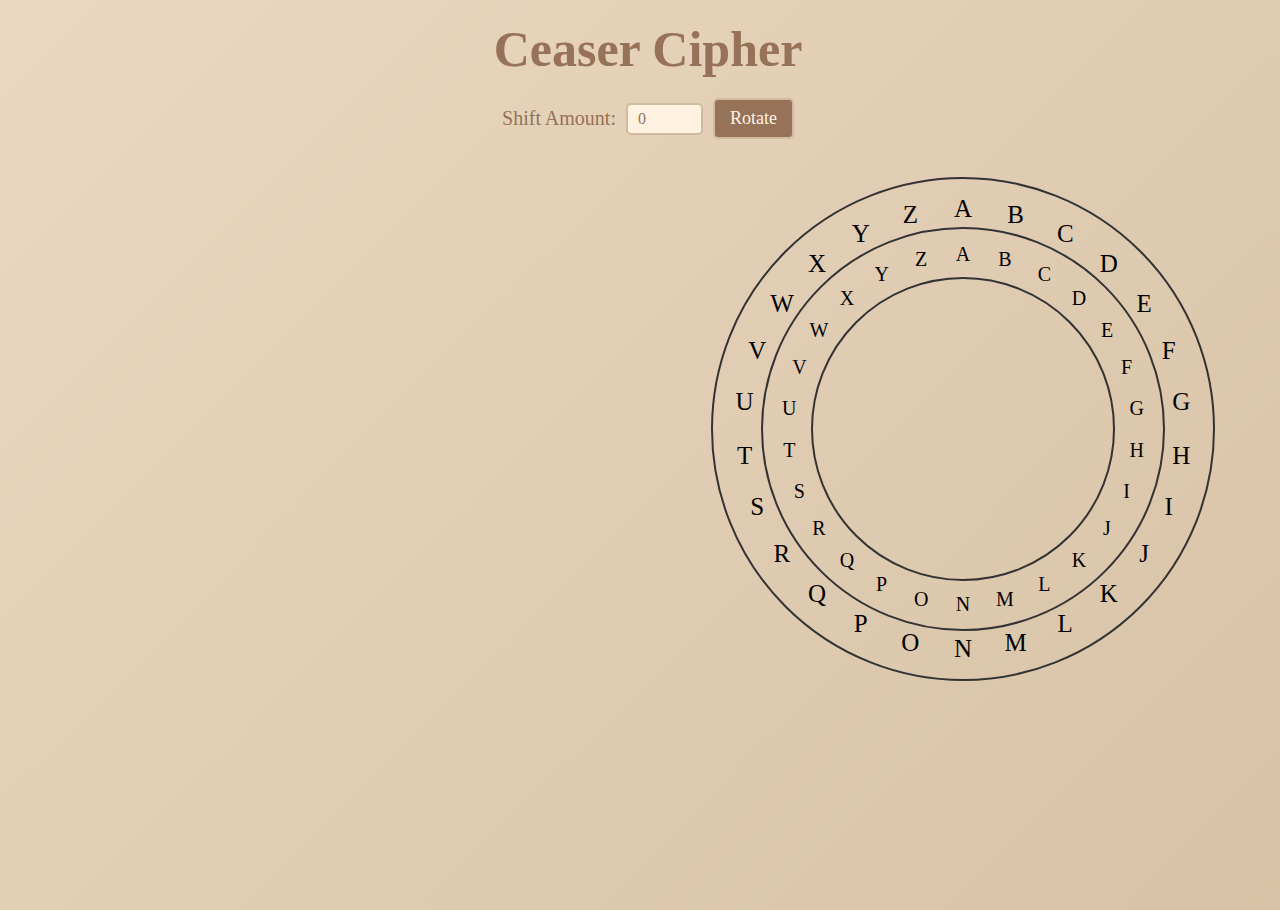
==== commit 02a2c24d: "wheel" ====
--- a/index.html
+++ b/index.html
@@ -1,260 +1,120 @@
 <!DOCTYPE html>
 <html lang="en">
 <head>
+    <meta name="viewport" content="width=device-width, initial-scale=1.0">
     <meta charset="UTF-8">
-    <meta name="viewport" content="width=device-width, initial-scale=1.0">
-    <title>ASCII Code Encoder/Decoder</title>
-    <style>
-        body {
-            font-family: Arial, sans-serif;
-            background-color: #f4f4f4;
-            margin: 0;
-            padding: 20px;
-            display: flex;
-            justify-content: center;
-            align-items: center;
-            height: 1000vh; 
-        }
-        .container {
-            background: white;
-            border-radius: 8px;
-            padding: 20px;
-            box-shadow: 0 2px 10px rgba(0, 0, 0, 0.1);
-            width: 100%;
-            max-width: 600px;
-        }
-        h1 {kz
-            text-align: center;
-            color: #333;
-        }
-        .grid {
-            display: grid;
-            grid-template-columns: repeat(10, 1fr);
-            gap: 5px;
-            margin-bottom: 20px;
-        }
-        .box {
-            width: 50px; /* Width adjusted for 3 digits */
-            height: 40px;
-            text-align: center;
-            font-size: 16px;
-            font-weight: bold;
-            border: 1px solid black;
-            border-radius: 4px;
-            background-color: white;
-            color: black;
-            display: flex;
-            justify-content: center;
-            align-items: center;
-            transition: border 0.3s;
-            padding: 0 5px;
-            box-sizing: border-box;
-            max-width: 100%;
-        }
-        .box.filled {
-            border: 1px solid black; /* Retain black border when filled */
-        }
-        .box.active {
-            border: 2px solid blue; /* Blue border for active box */
-        }
-        button {
-            width: 100%;
-            padding: 10px;
-            background: #007BFF;
-            color: white;
-            border: none;
-            border-radius: 4px;
-            font-size: 16px;
-            cursor: pointer;
-            margin-bottom: 10px;
-        }
-        button:hover {
-            background: #0056b3;
-        }
-        .label {
-            margin: 0 0 5px;
-            font-weight: bold;
-        }
-        input[type="text"] {
-            position: absolute;
-            opacity: 0;
-            pointer-events: none;
-        }
-    </style>
+    <link rel="stylesheet" href="styles.css">
+    <title>Ceaser Chiper</title>
 </head>
 <body>
-    <!--HELLO CAN YOU SEE ME-->
     <div class="container">
-        <h1>ASCII Conversion</h1>
-
-        <p class="label">Regular Text (Max 10 characters):</p>
-        <div id="textGrid" class="grid"></div>
-
-        <p class="label">ASCII Code (Max 10 values, 3 digits per box):</p>
-        <div id="asciiGrid" class="grid"></div>
-
-        <button onclick="encodeToASCII()">Regular Characters to ASCII Decimal</button>
-        <button onclick="decodeFromASCII()">ASCII Decimal to Regular Characters</button>
-
-        <!-- Hidden input fields -->
-        <input id="normalTextInput" type="text" maxlength="10" autofocus>
-        <input id="asciiInput" type="text" maxlength="30">
+        <h1 class="title">
+            Ceaser Cipher
+        </h1>
     </div>
 
+    <div class="container">
+        <label class="text" for="shift">Shift Amount: </label>
+        <input class= "input" type="number" id="shift" min="0" max="25" value="0">
+        <button class="button" id="rotate-btn">Rotate</button>
+    </div>
+
+
+    <div class="container">
+        
+        <div class="box">
+        </div>
+
+        <div class="box">
+            <div class="wheel-container">
+                <div class="wheel outer-wheel">
+                    <div class="letters" id="outer-letters"></div>
+                </div>
+                <div class="wheel inner-wheel">
+                    <div class="letters" id="inner-letters"></div>
+                </div>
+                <div class="wheel inner-inner-wheel"></div>
+            </div>
+        </div>
+
+    </div>
+
+
+
+    <script src="script.js"></script>
     <script>
-        const maxCharacters = 10;
-        const maxDigitsPerBox = 3; // 3 digits per ASCII box
+        // Create A-Z letters for the wheels
+        const createLetters = (id, inner) => {
+            const lettersContainer = document.getElementById(id);
+            const letters = "ABCDEFGHIJKLMNOPQRSTUVWXYZ";
+            
+            // Get the radius dynamically from the container size
+            const containerSize = lettersContainer.offsetWidth; // Assuming the container is a square
+            const radius = containerSize / 2 - 5;
 
-        // Create the grids for both normal text and ASCII codes
-        function createGrid(containerId) {
-            const container = document.getElementById(containerId);
-            container.innerHTML = ''; // Clear existing grid
-            for (let i = 0; i < maxCharacters; i++) {
-                const box = document.createElement('div');
-                box.className = 'box';
-                box.setAttribute('contenteditable', 'true');
-                container.appendChild(box);
+            
+
+            // Calculate font size based on the container size
+            const fontSize = Math.floor(containerSize / 20); // Font size is 1/20th of container size, adjust as needed
+
+
+            for (let i = 0; i < 26; i++) {
+                const letterSpan = document.createElement("span");
+                letterSpan.textContent = letters[i];
+
+                // Calculate the angle to rotate each letter around the circle
+                const angle = (i * 360) / 26;
+
+                // Apply transform to rotate each letter and position it along the circumference
+                letterSpan.style.position = "absolute";
+                letterSpan.style.transform = `rotate(${angle}deg) translateY(-${radius - fontSize}px) rotate(${-angle}deg)`;
+
+                // Set the font size based on the container size
+                letterSpan.style.fontSize = `${fontSize}px`;
+
+                // Append the letter to the container
+                lettersContainer.appendChild(letterSpan);
             }
-        }
+        };
+        createLetters("outer-letters",false);
+        createLetters("inner-letters",true);
 
-        function updateGrid(containerId, values) {
-            const container = document.getElementById(containerId);
-            const boxes = container.querySelectorAll('.box');
-            boxes.forEach((box, index) => {
-                box.innerText = values[index] || '';
-                // Add the filled class if the box is not empty
-                if (values[index]) {
-                    box.classList.add('filled');
-                } else {
-                    box.classList.remove('filled');
-                }
-            });
-        }
+        const outerWheel = document.querySelector(".outer-wheel");
+        const innerWheel = document.querySelector(".inner-wheel");
+        const rotateBtn = document.getElementById("rotate-btn");
+        const shiftInput = document.getElementById("shift");
 
-        function getGridValues(containerId) {
-            const container = document.getElementById(containerId);
-            return Array.from(container.querySelectorAll('.box'))
-                .map(box => box.innerText.trim())
-                .filter(value => value !== '');
-        }
+        // Rotate the wheel
+        rotateBtn.addEventListener("click", () => {
+            const shiftAmount = parseInt(shiftInput.value, 10) || 0;
 
-        function encodeToASCII() {
-            const textValues = getGridValues('textGrid');
-            if (textValues.length === 0) {
-                alert('Please enter text to encode.');
-                return;
-            }
-            const asciiValues = textValues.map(char => char.charCodeAt(0).toString());
-            updateGrid('asciiGrid', asciiValues);
-        }
+            // Rotate each letter by the specified angle with 5 sec animation
 
-        function decodeFromASCII() {
-            const asciiValues = getGridValues('asciiGrid');
-            if (asciiValues.length === 0) {
-                alert('Please enter ASCII codes to decode.');
-                return;
-            }
-            try {
-                const textValues = asciiValues.map(code => String.fromCharCode(parseInt(code, 10)));
-                updateGrid('textGrid', textValues);
-            } catch (error) {
-                alert('Invalid ASCII input. Ensure all entries are valid numbers.');
-            }
-        }
+            const outerWheelLetters = outerWheel.querySelectorAll("span");
+            const containerSize = outerWheel.offsetWidth;
+            const radius = containerSize / 2;
+            const fontSize = Math.floor(containerSize / 20); 
 
-        // Handle input for normal text grid
-        function handleTextGridInput(event) {
-            const grid = document.getElementById('textGrid');
-            const boxes = grid.querySelectorAll('.box');
-            let nextBox = null;
 
-            boxes.forEach((box, index) => {
-                if (box === event.target) {
-                    box.classList.add('filled');
-                    nextBox = boxes[index + 1] || null;
-                } else {
-                    box.classList.remove('active');
-                }
+            outerWheelLetters.forEach((letter, i) => {
+                
+                angle = (i * 360) / 26 + shiftAmount * 360 / 26;
+
+
+                letter.style.transition = "transform 5s";
+                letter.style.transform = `rotate(${angle}deg) translateY(-${radius - fontSize}px) rotate(${-angle}deg)`;
             });
 
-            // Move the active blue border to the next box
-            if (nextBox) {
-                nextBox.classList.add('active');
-                nextBox.focus();
-            }
-        }
 
-        // Handle input for ASCII code grid
-        function handleAsciiGridInput(event) {
-            const grid = document.getElementById('asciiGrid');
-            const boxes = grid.querySelectorAll('.box');
-            let nextBox = null;
-
-            // Track the input length for the box
-            const currentValue = event.target.innerText.trim();
-
-            // If the box is filled with 3 characters, move to the next one
-            if (currentValue.length >= maxDigitsPerBox) {
-                nextBox = boxes[Array.from(boxes).indexOf(event.target) + 1] || null;
-                if (nextBox) {
-                    nextBox.focus();
-                }
-            }
-        }
-
-        // Set the active box (move the blue border)
-        function setActiveBox(containerId) {
-            const boxes = document.getElementById(containerId).querySelectorAll('.box');
-            boxes.forEach(box => box.classList.remove('active'));
-            const activeBox = Array.from(boxes).find(box => box.innerText === '' || box.innerText === null);
-            if (activeBox) {
-                activeBox.classList.add('active');
-                activeBox.focus();
-            }
-        }
-
-        // Initialize grids and hidden input
-        createGrid('textGrid');
-        createGrid('asciiGrid');
-
-        // Add event listeners for grid inputs
-        document.getElementById('textGrid').addEventListener('click', () => {
-            setActiveBox('textGrid');
-        });
-        document.getElementById('asciiGrid').addEventListener('click', () => {
-            setActiveBox('asciiGrid');
         });
 
-        // Handle typing events for both normal text and ASCII inputs
-        document.querySelectorAll('.box').forEach(box => {
-            box.addEventListener('input', handleTextGridInput);
-        });
 
-        document.querySelectorAll('.box').forEach(box => {
-            box.addEventListener('input', handleAsciiGridInput);
-        });
 
-        // Deactivate active box if clicking outside the grid
-        document.body.addEventListener('click', (event) => {
-            if (!document.getElementById('textGrid').contains(event.target) && 
-                !document.getElementById('asciiGrid').contains(event.target)) {
-                document.querySelectorAll('.box').forEach(box => box.classList.remove('active'));
-            }
-        });
 
-        // Handle Backspace to move to the previous box and place cursor at the end
-        document.querySelectorAll('.box').forEach(box => {
-            box.addEventListener('keydown', function(event) {
-                if (event.key === 'Backspace' && event.target.innerText === '') {
-                    const previousBox = event.target.previousElementSibling;
-                    if (previousBox) {
-                        previousBox.classList.add('active');
-                        previousBox.focus();
-                        previousBox.innerText = previousBox.innerText.trim();
-                    }
-                }
-            });
-        });
+        
+
     </script>
+    
 </body>
 </html>
+
--- a/styles.css
+++ b/styles.css
@@ -0,0 +1,150 @@
+
+html, body 
+{
+    width: 100%;
+    height:100%;
+}
+
+body 
+{
+    background: linear-gradient(-45deg, #EAD8C0,#FFF2E1,#D1BB9E,#EAD8C0);
+    background-size: 400% 400%;
+    animation: gradient 15s ease infinite;
+}
+
+@keyframes gradient {
+    0% {
+        background-position: 0% 50%;
+    }
+    50% {
+        background-position: 100% 50%;
+    }
+    100% {
+        background-position: 0% 50%;
+    }
+}
+
+.container{
+  display: flex;
+  justify-content: center;
+  align-items: center;
+  margin: 10px;
+}
+
+
+.title{
+  font-size: 50px;
+  font-weight: bold;
+  font-family: "Cascadia Code";
+  color: #967259;
+  margin: 10px;
+}
+
+.box {
+  flex: 1; /* Optional: allows equal size */
+  padding: 10px;
+  display: flex; /* Enables Flexbox on this element */
+  align-items: center; /* Centers content vertically */
+  justify-content: center; /* Centers content horizontally */
+  /*border: 1px solid black;*/
+}
+
+.text {
+  font-size: 20px;
+  font-family: "Cascadia Code";
+  color: #967259; /* Matches title color */
+  margin-right: 10px; /* Adds space between text and input */
+}
+
+.input {
+  font-size: 16px;
+  font-family: "Cascadia Code";
+  color: #967259; /* Matches text color */
+  background-color: #FFF2E1; /* Light background color from the gradient */
+  border: 2px solid #D1BB9E; /* Border matching gradient colors */
+  border-radius: 5px;
+  padding: 5px 10px;
+  margin-right: 10px; /* Adds space between input and button */
+  outline: none; /* Removes default outline */
+}
+
+.input:focus {
+  border-color: #967259; /* Highlight border when focused */
+  box-shadow: 0 0 5px #967259; /* Adds a subtle glow */
+}
+
+.button {
+  font-size: 18px;
+  font-family: "Cascadia Code";
+  color: #FFF2E1; /* Contrasting light text */
+  background-color: #967259; /* Matches title and text color */
+  border: 2px solid #D1BB9E; /* Matches input border */
+  border-radius: 5px;
+  padding: 8px 15px;
+  cursor: pointer;
+  transition: background-color 0.3s, box-shadow 0.3s; /* Smooth transition */
+}
+
+.button:hover {
+  background-color: #D1BB9E; /* Slightly lighter color on hover */
+  box-shadow: 0 0 10px #D1BB9E; /* Adds glow effect */
+}
+
+.button:active {
+  background-color: #967259; /* Keeps same color when clicked */
+  box-shadow: none; /* Removes glow effect */
+}
+
+
+/* Layout for the wheel-container */
+.wheel-container {
+  position: relative;
+  width: 500px;
+  height: 500px;
+  margin: 20px auto;
+  display: flex;
+  justify-content: center;
+  align-items: center;
+  /* border: 2px solid #333; */
+}
+
+/* Styling for both wheels */
+.wheel {
+  position: absolute;
+  width: 100%;
+  height: 100%;
+  border-radius: 50%;
+  transform-origin: center center;
+}
+
+/* Letters inside the wheels */
+.letters {
+  position: absolute;
+  width: 100%;
+  height: 100%;
+  display: flex;
+  justify-content: center;
+  align-items: center;
+  transform-origin: center center;
+}
+
+/* Position the individual letters on the wheels */
+.letters span {
+  position: absolute;
+}
+
+.inner-wheel {
+  width: 80%;
+  height: 80%;
+  border: 2px solid #333;
+}
+
+.outer-wheel {
+  border: 2px solid #333;
+}
+
+.inner-inner-wheel {
+  width: 60%;
+  height: 60%;
+  border: 2px solid #333;
+}
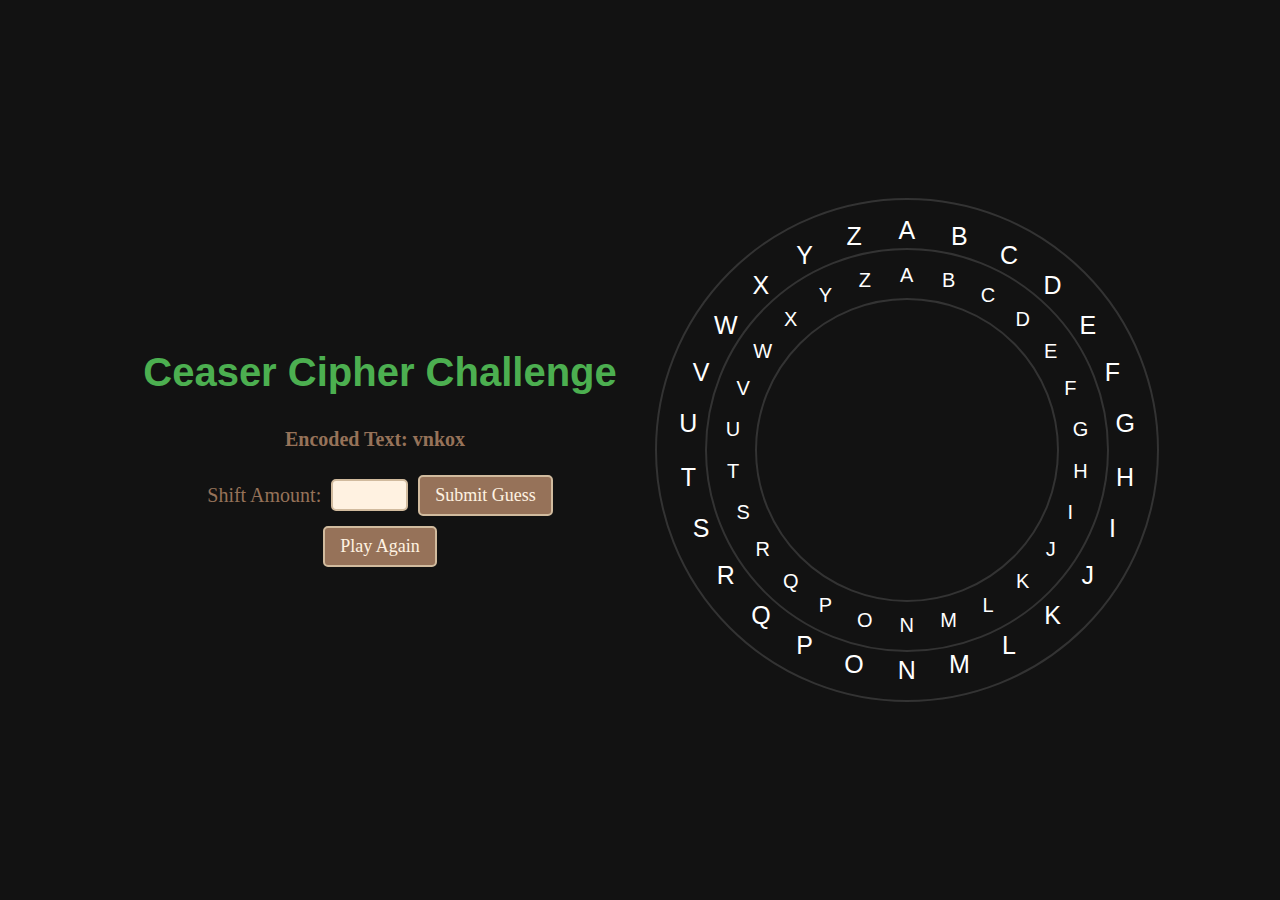
==== commit 32e46e17: "done" ====
--- a/index.html
+++ b/index.html
@@ -7,22 +7,35 @@
     <title>Ceaser Chiper</title>
 </head>
 <body>
+
     <div class="container">
-        <h1 class="title">
-            Ceaser Cipher
-        </h1>
-    </div>
-
-    <div class="container">
-        <label class="text" for="shift">Shift Amount: </label>
-        <input class= "input" type="number" id="shift" min="0" max="25" value="0">
-        <button class="button" id="rotate-btn">Rotate</button>
-    </div>
-
-
-    <div class="container">
-        
-        <div class="box">
+        
+        <div class="left-side">
+            <div class="container">
+                <h1 class="title">
+                    Ceaser Cipher Challenge
+                </h1>
+            </div>
+        
+            <div class="container">
+                <h1 class="text">Encoded Text: <span id="encoded-text"></span></h1>
+            </div>
+        
+            <div class="container">
+                <label class="text" for="shift">Shift Amount: </label>
+                <input class= "input" type="number" id="shift-value"  min="0" max="25" value="0">
+                <button class="button" id="submit-guess">Submit Guess</button>
+            </div>
+        
+            <div id="guess-log"></div>
+
+            <div class="container">
+                <button class="button" id="play-again">Play Again</button>
+            </div>
+
+            <div id="game-message" class="text" style="margin-top: 20px; font-weight: bold;"></div>
+            
+
         </div>
 
         <div class="box">
@@ -39,9 +52,6 @@
 
     </div>
 
-
-
-    <script src="script.js"></script>
     <script>
         // Create A-Z letters for the wheels
         const createLetters = (id, inner) => {
@@ -81,8 +91,8 @@
 
         const outerWheel = document.querySelector(".outer-wheel");
         const innerWheel = document.querySelector(".inner-wheel");
-        const rotateBtn = document.getElementById("rotate-btn");
-        const shiftInput = document.getElementById("shift");
+        const rotateBtn = document.getElementById("submit-guess");
+        const shiftInput = document.getElementById("shift-value");
 
         // Rotate the wheel
         rotateBtn.addEventListener("click", () => {
@@ -108,8 +118,161 @@
 
         });
 
-
-
+        // DOM Elements
+        const encodedTextDisplay = document.getElementById("encoded-text");
+        const gameMessage = document.getElementById("game-message");
+        const shiftValueInput = document.getElementById("shift-value");
+        const submitGuessButton = document.getElementById("submit-guess");
+        const guessLog = document.getElementById("guess-log");
+        const playAgainButton = document.getElementById("play-again");
+
+        // Game Setup Function
+        function setupGame() {
+            // Reset Variables
+            let randomShift = 0;
+            let encodedText = "";
+            let attempts = 0;
+            const maxAttempts = 5;
+
+            // Dictionary of plaintext words
+            const plaintextDictionary = [
+                "cipher", "block", "prime", "token", "shift",
+                "alpha", "plain", "curve", "digit", "keyed"
+            ];
+
+            // Reset UI Elements
+            encodedTextDisplay.textContent = "";
+            shiftValueInput.value = "";
+            submitGuessButton.disabled = false;
+            shiftValueInput.disabled = false;
+            guessLog.innerHTML = "";
+            gameMessage.textContent = "";
+
+            // Caesar Cipher Encode Function
+            function caesarCipherEncode(plaintext, shift) {
+                return [...plaintext].map(char => {
+                    if (/[a-zA-Z]/.test(char)) {
+                        const charCode = char.charCodeAt(0);
+                        const isUpperCase = charCode >= 65 && charCode <= 90;
+
+                        let newCharCode = charCode + shift;
+                        if (isUpperCase) {
+                            if (newCharCode > 90) newCharCode -= 26;
+                            if (newCharCode < 65) newCharCode += 26;
+                        } else {
+                            if (newCharCode > 122) newCharCode -= 26;
+                            if (newCharCode < 97) newCharCode += 26;
+                        }
+                        return String.fromCharCode(newCharCode);
+                    }
+                    return char; // Preserve spaces and special characters
+                }).join('');
+            }
+
+            // Generate a new encoded text challenge
+            function generateChallenge() {
+                const selectedPlaintext = plaintextDictionary[
+                    Math.floor(Math.random() * plaintextDictionary.length)
+                ];
+
+                randomShift = Math.floor(Math.random() * 26) + 1; // Random shift between 1 and 26
+                encodedText = caesarCipherEncode(selectedPlaintext, randomShift);
+                encodedTextDisplay.textContent = encodedText;
+                console.log(`Generated encoded text: "${encodedText}" with shift: ${randomShift}`);
+            }
+
+            // Update Guess Log
+            function updateGuessLog(shiftValue, decodedText, isCorrect) {
+                const decodedResultContainer = document.createElement("div");
+                decodedResultContainer.style.cssText = `
+                    display: flex; 
+                    gap: 10px; 
+                    justify-content: center; 
+                    flex-wrap: wrap; 
+                    margin-top: 10px;
+                `;
+
+                // Add Key Box
+                const keyBox = document.createElement("div");
+                keyBox.textContent = `Key = ${shiftValue}`;
+                keyBox.style.cssText = `
+                    width: 70px;
+                    height: 40px;
+                    display: flex;
+                    justify-content: center;
+                    align-items: center;
+                    border: 1px solid #ccc;
+                    border-radius: 5px;
+                    background-color: ${isCorrect ? "#4CAF50" : "#D32F2F"};
+                    color: white;
+                    font-size: 14px;
+                `;
+                decodedResultContainer.appendChild(keyBox);
+
+                // Add Character Boxes
+                [...decodedText].forEach(char => {
+                    const charBox = document.createElement("div");
+                    charBox.textContent = char;
+                    charBox.style.cssText = `
+                        width: 40px;
+                        height: 40px;
+                        display: flex;
+                        justify-content: center;
+                        align-items: center;
+                        border: 1px solid #ccc;
+                        border-radius: 5px;
+                        background-color: ${isCorrect ? "#4CAF50" : "#D32F2F"};
+                        color: white;
+                        font-size: 16px;
+                    `;
+                    decodedResultContainer.appendChild(charBox);
+                });
+
+                guessLog.appendChild(decodedResultContainer);
+            }
+
+            // Handle Guess Submission
+            function handleGuessSubmission() {
+                const shiftValue = parseInt(shiftValueInput.value);
+
+                if (isNaN(shiftValue)) {
+                    shiftValueInput.placeholder = "Enter a valid number!";
+                    return;
+                }
+
+                const decodedText = caesarCipherEncode(encodedText, -shiftValue);
+                const isCorrect = shiftValue === randomShift;
+
+                updateGuessLog(shiftValue, decodedText, isCorrect);
+
+                if (isCorrect) {
+                    gameMessage.textContent = "Congratulations! You guessed the correct shift!";
+                    submitGuessButton.disabled = true;
+                    shiftValueInput.disabled = true;
+                } else {
+                    attempts++;
+                    if (attempts >= maxAttempts) {
+                        gameMessage.textContent = `Game over! The correct shift was ${randomShift}.`;
+                        submitGuessButton.disabled = true;
+                        shiftValueInput.disabled = true;
+                    } else {
+                        gameMessage.textContent = `Incorrect! Attempts remaining: ${maxAttempts - attempts}`;
+                    }
+                }
+            }
+
+            // Initialize Game
+            generateChallenge();
+
+            // Attach Event Listener for Submit Button
+            submitGuessButton.onclick = handleGuessSubmission;
+        }
+
+        // Attach Event Listener to Play Again Button
+        playAgainButton.onclick = setupGame;
+
+        // Start Game Initially
+        setupGame();
 
         
 
--- a/styles.css
+++ b/styles.css
@@ -5,23 +5,17 @@
     height:100%;
 }
 
-body 
-{
-    background: linear-gradient(-45deg, #EAD8C0,#FFF2E1,#D1BB9E,#EAD8C0);
-    background-size: 400% 400%;
-    animation: gradient 15s ease infinite;
-}
-
-@keyframes gradient {
-    0% {
-        background-position: 0% 50%;
-    }
-    50% {
-        background-position: 100% 50%;
-    }
-    100% {
-        background-position: 0% 50%;
-    }
+/* General Body Styling */
+body {
+background-color: #121212;
+color: white;
+font-family: "Roboto", Arial, sans-serif;
+display: flex;
+flex-direction: column;
+align-items: center;
+justify-content: center;
+height: 100vh;
+margin: 0;
 }
 
 .container{
@@ -31,13 +25,16 @@
   margin: 10px;
 }
 
+  /* Heading Styling */
+.title {
+  font-size: 2.5em;
+  margin-bottom: 10px;
+  color: #4CAF50;
+}
 
-.title{
-  font-size: 50px;
-  font-weight: bold;
-  font-family: "Cascadia Code";
-  color: #967259;
-  margin: 10px;
+
+.left-side{
+  margin: 20px;
 }
 
 .box {
@@ -147,4 +144,4 @@
   width: 60%;
   height: 60%;
   border: 2px solid #333;
-}
+}